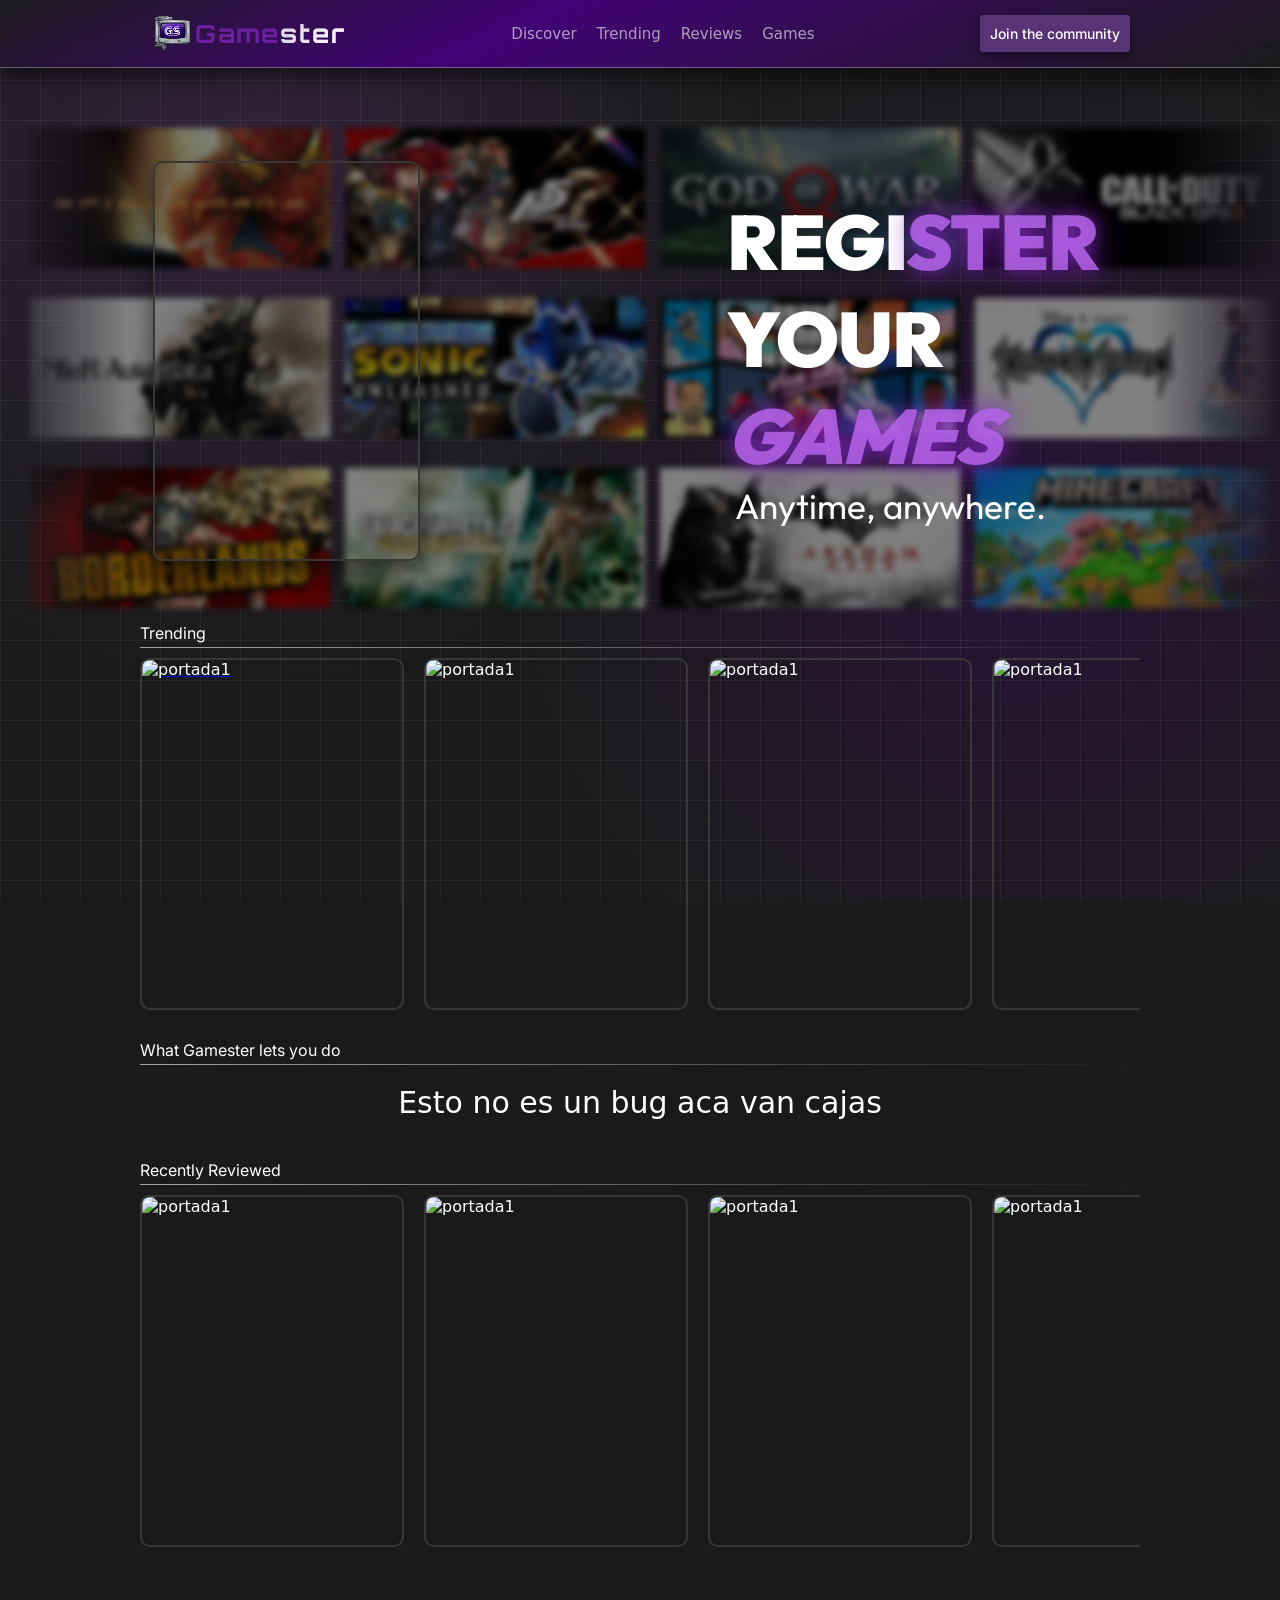
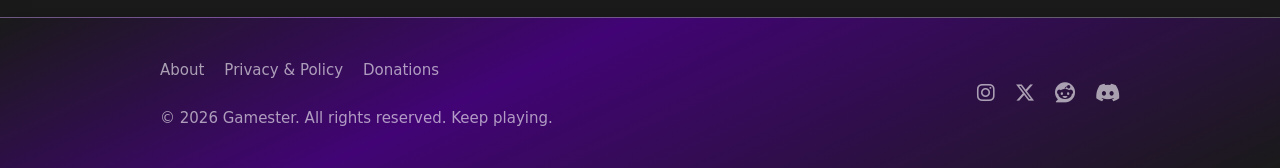
==== Landing/index.html @ 8781819a "Responsive hamburguer menu added" ====
<!DOCTYPE html>
<html lang="en">

<head>
    <meta charset="UTF-8">
    <meta name="viewport" content="width=device-width, initial-scale=1.0">
    <title>Demo</title>

    <link rel="stylesheet" href="./styles/base.css">
    <link rel="stylesheet" href="./styles/header.css">
    <link rel="stylesheet" href="./styles/home/home-banner.css">
    <link rel="stylesheet" href="./styles/games-grid.css">
    <link rel="stylesheet" href="./styles/footer.css">
    <link rel="stylesheet" href="./styles/misc.css">

    <link rel="stylesheet" href="https://cdnjs.cloudflare.com/ajax/libs/font-awesome/6.7.2/css/all.min.css">
</head>

<body>
    <!--------------------- HEADER ------------------------->

    <header class="header-container container-full">
        <div class="header container-xxl">
            <div class="logo">
                <a href="#" class="logo-img">
                    <img src="assets/logo.png" alt="Gamester" class="logo-img">
                </a>
                <h1 class="logo-text" data-text="Gamester">
                    <span>Game</span>ster
                </h1>
            </div>

            <nav class="nav">
                <ul class="nav-list">
                    <li>
                        <a class="nav-list-item" href="#">Discover</a>
                    </li>
                    <li>
                        <a class="nav-list-item" href="#">Trending</a>
                    </li>
                    <li>
                        <a class="nav-list-item" href="#">Reviews</a>
                    </li>
                    <li>
                        <a class="nav-list-item" href="#">Games</a>
                    </li>
                </ul>
            </nav>

            <button class="join-button">
                Join the community
            </button>

            <button class="menu-ham">
                <i class="fa-solid fa-bars"></i>
            </button>

            <section class="side-menu">
                <nav class="nav-side-bar">
                    <ul class="nav-list-side-bar">
                        <li>
                            <a class="nav-list-item item-side-bar" href="#">Discover</a>
                        </li>
                        <li>
                            <a class="nav-list-item item-side-bar" href="#">Trending</a>
                        </li>
                        <li>
                            <a class="nav-list-item item-side-bar" href="#">Reviews</a>
                        </li>
                        <li>
                            <a class="nav-list-item item-side-bar" href="#">Games</a>
                        </li>
                        <li class="last-li">
                            <a class="nav-list-item item-side-bar" href="#">Join the community</a>
                        </li>
                    </ul>
                </nav>
            </section>
        </div>
    </header>

    <!---------------------- MAIN -------------------------->

    <main class="main container-xxl fade-in-objects">
        <section class="banner">
            <div class="mini-banner movement-right">
                <img src="./assets/banner/up-row/minibanner1.webp" alt="Juego 1">
                <img src="./assets/banner/up-row/minibanner2.webp" alt="Juego 2">
                <img src="./assets/banner/up-row/minibanner3.webp" alt="Juego 3">
                <img src="./assets/banner/up-row/minibanner4.webp" alt="Juego 4">
                <img src="./assets/banner/up-row/minibanner5.webp" alt="Juego 5">
                <img src="./assets/banner/up-row/minibanner6.webp" alt="Juego 6">
                <img src="./assets/banner/up-row/minibanner7.webp" alt="Juego 7">
                <img src="./assets/banner/up-row/minibanner8.webp" alt="Juego 8">
                <img src="./assets/banner/up-row/minibanner9.webp" alt="Juego 9">
                <img src="./assets/banner/up-row/minibanner10.webp" alt="Juego 10">
            </div>
            <div class="mini-banner movement-left">
                <img src="./assets/banner/mid-row/minibanner1.webp" alt="Juego 1">
                <img src="./assets/banner/mid-row/minibanner2.webp" alt="Juego 2">
                <img src="./assets/banner/mid-row/minibanner3.webp" alt="Juego 3">
                <img src="./assets/banner/mid-row/minibanner4.webp" alt="Juego 4">
                <img src="./assets/banner/mid-row/minibanner5.webp" alt="Juego 5">
                <img src="./assets/banner/mid-row/minibanner6.webp" alt="Juego 6">
                <img src="./assets/banner/mid-row/minibanner7.webp" alt="Juego 7">
                <img src="./assets/banner/mid-row/minibanner8.webp" alt="Juego 8">
                <img src="./assets/banner/mid-row/minibanner9.webp" alt="Juego 9">
                <img src="./assets/banner/mid-row/minibanner10.webp" alt="Juego 10">
            </div>
            <div class="mini-banner movement-right">
                <img src="./assets/banner/low-row/minibanner1.webp" alt="Juego 1">
                <img src="./assets/banner/low-row/minibanner2.webp" alt="Juego 2">
                <img src="./assets/banner/low-row/minibanner3.webp" alt="Juego 3">
                <img src="./assets/banner/low-row/minibanner4.webp" alt="Juego 4">
                <img src="./assets/banner/low-row/minibanner5.webp" alt="Juego 5">
                <img src="./assets/banner/low-row/minibanner6.webp" alt="Juego 6">
                <img src="./assets/banner/low-row/minibanner7.webp" alt="Juego 7">
                <img src="./assets/banner/low-row/minibanner8.webp" alt="Juego 8">
                <img src="./assets/banner/low-row/minibanner9.webp" alt="Juego 9">
                <img src="./assets/banner/low-row/minibanner10.webp" alt="Juego 10">
            </div>

            <div class="banner-front">
                <div class="big-cover big-cover-appear">
                    <img src="./assets/banner/big-cover/cover1.webp" alt="Juego 1">
                    <img src="./assets/banner/big-cover/cover2.webp" alt="Juego 2">
                    <img src="./assets/banner/big-cover/cover3.webp" alt="Juego 3">
                    <img src="./assets/banner/big-cover/cover4.webp" alt="Juego 4">
                    <img src="./assets/banner/big-cover/cover5.webp" alt="Juego 5">
                    <img src="./assets/banner/big-cover/cover6.webp" alt="Juego 6">
                    <img src="./assets/banner/big-cover/cover7.webp" alt="Juego 7">
                    <img src="./assets/banner/big-cover/cover8.webp" alt="Juego 8">
                    <img src="./assets/banner/big-cover/cover9.webp" alt="Juego 9">
                    <img src="./assets/banner/big-cover/cover10.webp" alt="Juego 10">
                </div>
                <div class="slogan-text">
                    <div class="slogan-big">REGI<span class="main-color">STER</span></div>
                    <div class="slogan-big">YOUR</div>
                    <div class="slogan-big"><span class="main-color italic">GAMES</span></div>
                    <div><span class="slogan-mid">Anytime, anywhere.</span></div>
                </div>
            </div>

        </section>
        <div class="main-box-container">
            <div class="gradient-lined-text">
                <p>Trending</p>
            </div>
            <div class="box-container-games">
                <a href="./pages/game/index.html">
                    <div class="game-box">
                        <img width="262" height="349"
                            src="https://images.igdb.com/igdb/image/upload/t_cover_big/co7zzj.webp" alt="portada1">
                        <span class="hidden-name">
                            Hal Lai
                            <span class="hidden-year">(1998)</span>
                        </span>
                    </div>
                </a>
                <div class="game-box">
                    <img width="262" height="349"
                        src="https://images.igdb.com/igdb/image/upload/t_cover_big/cob5mk.webp" alt="portada1">
                    <span class="hidden-name">
                        Wolverine
                        <span class="hidden-year">(2026)</span>
                    </span>
                </div>
                <div class="game-box">
                    <img width="262" height="349"
                        src="https://images.igdb.com/igdb/image/upload/t_cover_big/coaaqu.webp" alt="portada1">
                    <span class="hidden-name">
                        PAYDAY 2
                        <span class="hidden-year">(2013)</span>
                    </span>
                </div>
                <div class="game-box">
                    <img width="262" height="349"
                        src="https://images.igdb.com/igdb/image/upload/t_cover_big/cobyue.webp" alt="portada1">
                    <span class="hidden-name">
                        Assassin's Creed Black Flag: Resynced
                        <span class="hidden-year">(2026)</span>
                    </span>
                </div>
                <div class="game-box">
                    <img width="262" height="349"
                        src="https://images.igdb.com/igdb/image/upload/t_cover_big/cocv1v.webp" alt="portada1">
                    <span class="hidden-name">
                        El GTA 6
                        <span class="hidden-year">(2026)</span>
                    </span>
                </div>
                <div class="game-box">
                    <img width="262" height="349"
                        src="https://images.igdb.com/igdb/image/upload/t_cover_big/cocv5r.webp" alt="portada1">
                    <span class="hidden-name">
                        The Legend of Zelda: Ocarina of Time
                        <span class="hidden-year">(2026)</span>
                    </span>
                </div>
            </div>
        </div>
        <div class="main-box-container">
            <div class="gradient-lined-text">
                <p>What Gamester lets you do</p>
            </div>
            <p class="dummy-text">Esto no es un bug aca van cajas</p>
        </div>
        </div>
        <div class="main-box-container">
            <div class="gradient-lined-text">
                <p>Recently Reviewed</p>
            </div>
            <div class="box-container-games">
                <div class="game-box">
                    <img width="262" height="349"
                        src="https://images.igdb.com/igdb/image/upload/t_cover_big/cocygu.webp" alt="portada1">
                    <span class="hidden-name">
                        Valheim
                        <span class="hidden-year">(2026)</span>
                    </span>
                </div>
                <div class="game-box">
                    <img width="262" height="349"
                        src="https://images.igdb.com/igdb/image/upload/t_cover_big/co2mli.webp" alt="portada1">
                    <span class="hidden-name">
                        BioShock
                        <span class="hidden-year">(2007)</span>
                    </span>
                </div>
                <div class="game-box">
                    <img width="262" height="349"
                        src="https://images.igdb.com/igdb/image/upload/t_cover_big/co7n02.webp" alt="portada1">
                    <span class="hidden-name">
                        Palworld
                        <span class="hidden-year">(2026)</span>
                    </span>
                </div>
                <div class="game-box">
                    <img width="262" height="349"
                        src="https://images.igdb.com/igdb/image/upload/t_cover_big/co670h.webp" alt="portada1">
                    <span class="hidden-name">
                        Baldur's Gate III
                        <span class="hidden-year">(2023)</span>
                    </span>
                </div>
                <div class="game-box">
                    <img width="262" height="349"
                        src="https://images.igdb.com/igdb/image/upload/t_cover_big/cobmj0.webp" alt="portada1">
                    <span class="hidden-name">
                        Resident Evil Requiem
                        <span class="hidden-year">(2026)</span>
                    </span>
                </div>
                <div class="game-box">
                    <img width="262" height="349"
                        src="https://images.igdb.com/igdb/image/upload/t_cover_big/co1rb4.webp" alt="portada1">
                    <span class="hidden-name">
                        Devil May Cry 5
                        <span class="hidden-year">(2019)</span>
                    </span>
                </div>
            </div>
        </div>
    </main>

    <!--------------------- FOOTER ------------------------->

    <footer class="footer-container container-full">
        <div class="footer container-xxl">
            <div class="left-side-footer">
                <nav class="footer-nav">
                    <ul class="footer-nav-list">
                        <li>
                        <a class="nav-list-item" href="#">About</a>
                    </li>
                    <li>
                        <a class="nav-list-item" href="#">Privacy & Policy</a>
                    </li>
                    <li>
                        <a class="nav-list-item" href="#">Donations</a>
                    </li>
                    </ul>
                </nav>
                <p class="rights">
                    © 2026 Gamester. All rights reserved. Keep playing.
                </p>
            </div>
            <div class="right-side-footer">
                <i class="social-i fa-brands fa-instagram"></i>
                <i class="social-i fa-brands fa-x-twitter"></i>
                <i class="social-i fa-brands fa-reddit"></i>
                <i class="social-i fa-brands fa-discord"></i>
            </div>
        </div>
    </footer>

    <!-- SCRIPTS -->
    <script src="scripts/side-menu.js"></script>

</body>

</html>
---- Landing/styles/base.css ----
/*******************************************************
********************* GOOGLE FONTS ***********************
*******************************************************/

@import url('https://fonts.googleapis.com/css2?family=Orbitron:wght@400;700;900&family=Poppins:wght@300;400;600&display=swap');
@import url('https://fonts.googleapis.com/css2?family=Inter:wght@400;700;900&display=swap');
@import url('https://fonts.googleapis.com/css2?family=Outfit:wght@100..900&display=swap');

/*******************************************************
********************* VARIABLES ***************************
*******************************************************/

:root {
    --font-heading: 'Orbitron', sans-serif;
    --font-body: 'Inter', system-ui, -apple-system, sans-serif;
    --font-banner: 'Outfit', sans-serif;

    --bg-base: #1A1A1A;
    --bg-surface: #424242;

    --brand-primary: #583375;
    --brand-hover: #43235a;

    --bg-dark: #150524;

    --shadow-sm: 0 2px 4px rgba(0, 0, 0, 0.3);
    --shadow-md: 0 4px 8px rgba(0, 0, 0, 0.4);
    --shadow-lg: 0 10px 20px rgba(0, 0, 0, 0.5);

    --shadow-hover-logo: 0 4px 8px #150524;
}

/*******************************************************
********************* RESET *******************************
*******************************************************/

*,
*::after,
*::before {
    margin: 0;
    padding: 0;
    box-sizing: border-box;
}

/*******************************************************
********************* CONTENEDORES (ANCHOS) ***************
*******************************************************/

.container-full {
    width: 100%;
}

.container-xxl {
    max-width: 1000px;
    width: 100%;
}

/*******************************************************
********************* HTML / BODY BASE *********************
*******************************************************/

html {
    font-family: system-ui, -apple-system, BlinkMacSystemFont, 'Segoe UI', Roboto, Oxygen, Ubuntu, Cantarell, 'Open Sans', 'Helvetica Neue', sans-serif;
}

body {
    background-color: var(--bg-base);
    background-image:
        linear-gradient(rgba(255, 255, 255, 0.06) 1px, transparent 1px),
        linear-gradient(90deg, rgba(255, 255, 255, 0.06) 1px, transparent 1px),
        radial-gradient(circle at 20% 20%, rgba(88, 51, 117, 0.35), transparent 40%),
        radial-gradient(circle at 80% 60%, rgba(66, 4, 117, 0.3), transparent 45%);
    background-size: 40px 40px, 40px 40px, 100% 100%, 100% 100%;
    background-attachment: fixed;
    display: flex;
    flex-direction: column;
    align-items: center;
    gap: 0;
}

/*******************************************************
********************* ANIMACIONES GENERALES ****************
*******************************************************/

.fade-in-objects {
    animation: fadeIn 1s ease-out forwards;
}

@keyframes fadeIn {
    from {
        opacity: 0;
        transform: translateY(40px);
    }

    to {
        opacity: 1;
        transform: translateY(0);
    }
}
---- Landing/styles/header.css ----
/*******************************************************
********************* HEADER (CONTENEDOR) **************
*******************************************************/

.header-container {
    display: flex;
    justify-content: center;
    border-bottom: 1px solid rgb(255, 255, 255, 0.3);
    background: #2B1240;
    background: linear-gradient(155deg, rgba(26, 26, 26, 0.9) 0%, rgb(66, 4, 117) 40%, rgba(26, 26, 26, 0.9) 100%);
    box-shadow: var(--shadow-lg);
}

.header {
    display: flex;
    justify-content: space-between;
    align-items: center;
    padding: 15px 10px;
    position: relative;

    @media (max-width: 800px) {
        padding: 15px 20px;
    }
}

/*******************************************************
********************* LOGO *****************************
*******************************************************/

.logo {
    display: flex;
    align-items: center;

    &:hover .logo-img {
        animation: bounce .5s ease-in-out;
    }
}

@keyframes bounce {
    0% {
        transform: rotate(0deg) scale(1);
    }

    50% {
        transform: rotate(-4deg) scale(0.95);
    }

    100% {
        transform: rotate(0deg) scale(1);
    }
}

.logo-img {
    width: 45px;
    height: 35px;
    transition: all .2s ease-in-out;
}

.logo-text {
    letter-spacing: 2px;
    font-size: 25px;
    font-family: var(--font-heading);
    cursor: pointer;
    color: rgba(255, 255, 255, 0.85);
    transition: all .1s ease-in-out;
    margin: 0 !important;
    position: relative;
    display: inline-block;

    span {
        color: rgb(109, 31, 161);
    }

    /* Brillo que cruza el texto del logo al hacer hover */
    &::before {
        content: attr(data-text);
        position: absolute;
        inset: 0;
        white-space: pre;
        color: transparent;
        background: linear-gradient(120deg, transparent 35%, rgba(255, 255, 255, .9) 50%, transparent 65%);
        background-size: 250% 100%;
        background-position: -150% 0;
        -webkit-background-clip: text;
        background-clip: text;
        transition: background-position .8s;
        pointer-events: none;
    }

    &:hover::before {
        background-position: 150% 0;
    }
}

/*******************************************************
********************* NAVEGACIÓN ***********************
*******************************************************/

.nav {
    @media (max-width: 800px) {
        display: none;
    }
}

.nav-list {
    display: flex;
    gap: 20px;
    list-style: none;
}

.nav-list-side-bar {
    display: flex;
    list-style: none;
    flex-direction: column;

    li {
        border-bottom: 1px solid;
        border-image: linear-gradient(to right, rgba(255, 255, 255, 0.6), transparent) 1;
        transition: all .2s ease-in-out;


        &:hover {
            background-color: var(--brand-hover);
        }
    }
}

.nav-list-item {
    width: 100%;
    height: 100%;
    color: rgb(255, 255, 255, 0.6);
    font-size: 15px;
    text-decoration: none;
    font-weight: 500;
    transition: all .1s ease-in-out;

    &:hover {
        color: #ffffff;
    }
}

.item-side-bar {
    display: block;
    padding: 10px 0px 10px 15px;
    width: 100%;
    height: 100%;
}

.last-li{
    border-bottom: none !important;
    border-radius: 0px 0px 0px 10px;

    a{
        text-wrap: nowrap;
    }
}

@keyframes item-spawn {
    0% {
        width: 0px;
    }

    100% {
        width: 350px;
    }
}

/*******************************************************
********************* BOTÓN "JOIN" *********************
*******************************************************/

.join-button {
    color: #ffffff;
    background-color: var(--brand-primary);
    font-family: var(--font-body);
    border: none;
    font-size: 14px;
    padding: 10px;
    border-radius: 3px;
    cursor: pointer;
    transition: all .1s ease-in-out;
    font-weight: 500;
    box-shadow: var(--shadow-md);

    &:hover {
        background-color: var(--brand-hover);
        transform: scale(0.99);
    }

    &:active {
        transform: scale(0.95);
    }

    @media (max-width: 800px) {
        display: none;
    }
}

.join-button-sidebar {
    color: #ffffff;
    background-color: var(--brand-primary);
    font-family: var(--font-body);
    border: none;
    font-size: 14px;
    padding: 10px;
    border-radius: 3px;
    cursor: pointer;
    transition: all .1s ease-in-out;
    font-weight: 500;
    box-shadow: var(--shadow-md);
    white-space: nowrap;

    &:hover {
        background-color: var(--brand-hover);
        transform: scale(0.99);
    }

    &:active {
        transform: scale(0.95);
    }
}


/*******************************************************
********************* MENÚ HAM *************************
*******************************************************/

.menu-ham {
    display: none;
    color: #ffffff;
    background-color: var(--brand-primary);
    font-family: var(--font-body);
    border: none;
    font-size: 20px;
    padding: 10px 15px;
    border-radius: 3px;
    cursor: pointer;
    transition: all .1s ease-in-out;
    box-shadow: var(--shadow-md);

    &:hover {
        background-color: var(--brand-hover);
    }

    &:active {
        transform: scale(0.95);
    }

    @media (max-width: 800px) {
        display: block;
    }
}

.side-menu {
    display: none;
    position: absolute;
    width: 350px;
    height: auto;

    background: linear-gradient(
        338deg,
        rgba(43, 18, 64, 1) 45%,
        rgba(88, 51, 117, 1) 100%
    );

    border-left: 1px solid rgb(255, 255, 255, 0.3);
    border-bottom: 1px solid rgb(255, 255, 255, 0.3);
    border-radius: 0 0 0 10px;

    top: calc(100% + 1px);
    right: 0;
    z-index: 3;

    overflow: hidden;

    @media (min-width: 800px) {
        opacity: 0;
    }
}

.side-menu-spawn {
    display: block;
    animation: side-spawn 0.6s ease-in-out forwards;
}

.side-menu-despawn {
    display: block;
    animation: side-despawn 0.6s ease-in-out forwards;
    border-left: none;
}

@keyframes side-spawn {
    from {
        width: 0;
    }

    to {
        width: 350px;
    }
}

@keyframes side-despawn {
    from {
        width: 350px;
    }

    to {
        width: 0;
    }
}
---- Landing/styles/home/home-banner.css ----
/*******************************************************
********************* BANNER (CONTENEDOR) *******************
*******************************************************/

.banner {
    margin-top: 30px;
    width: 100vw;
    max-width: 1500px;
    position: relative;
    left: 50%;
    transform: translateX(-50%);
    height: 525px;
    flex-direction: column;
    justify-content: space-between;
    overflow: hidden;
    -webkit-mask-image: linear-gradient(to right, transparent, black 10%, black 90%, transparent);
    mask-image: linear-gradient(to right, transparent, black 10%, black 90%, transparent);
}

.banner-front {
    position: absolute;
    top: 0;
    left: 0;
    width: 100%;
    height: 100%;
    display: flex;
    justify-content: space-around;
    align-items: center;
}

/*******************************************************
********************* FILAS DE MINI-BANNERS *******************
*******************************************************/

.mini-banner {
    display: flex;
    width: max-content;
    gap: 15px;
    margin: 30px;
    z-index: 1;
    filter: brightness(.5);
}

.mini-banner img {
    width: 300px;
    height: 140px;
    object-fit: cover;
    filter: blur(3px);
}

.movement-right {
    animation: scrollRight 40s linear infinite;
}

.movement-left {
    animation: scrollLeft 40s linear infinite;
}

/* Animaciones de scroll horizontal de las filas */
@keyframes scrollRight {
    from {
        transform: translateX(-50%);
    }

    to {
        transform: translateX(0);
    }
}

@keyframes scrollLeft {
    from {
        transform: translateX(0);
    }

    to {
        transform: translateX(-50%);
    }
}

/*******************************************************
********************* COVER DESTACADO (SLIDESHOW) **************
*******************************************************/

.big-cover {
    position: relative;
    color: white;
    border: 2px solid rgb(56, 55, 55);
    overflow: hidden;
    border-radius: 10px;
    height: 400px;
    width: 267px;
    z-index: 2;
    box-shadow: var(--shadow-lg);
}

.big-cover img {
    position: absolute;
    top: 0;
    left: 0;
    height: 399px;
    width: 266px;
    opacity: 0;
    animation: slideshow 40s infinite;
}

/* Delay incremental de 4s por imagen para el efecto de carrusel */
.big-cover img:nth-child(1) {
    animation-delay: 0s;
}

.big-cover img:nth-child(2) {
    animation-delay: 4s;
}

.big-cover img:nth-child(3) {
    animation-delay: 8s;
}

.big-cover img:nth-child(4) {
    animation-delay: 12s;
}

.big-cover img:nth-child(5) {
    animation-delay: 16s;
}

.big-cover img:nth-child(6) {
    animation-delay: 20s;
}

.big-cover img:nth-child(7) {
    animation-delay: 24s;
}

.big-cover img:nth-child(8) {
    animation-delay: 28s;
}

.big-cover img:nth-child(9) {
    animation-delay: 32s;
}

.big-cover img:nth-child(10) {
    animation-delay: 36s;
}

@keyframes slideshow {
    0% {
        opacity: 0;
    }

    2.5% {
        opacity: 1;
    }

    10% {
        opacity: 1;
    }

    12.5% {
        opacity: 0;
    }

    100% {
        opacity: 0;
    }
}

/*******************************************************
********************* SLOGAN *********************************
*******************************************************/

.slogan-text {
    color: white;
    overflow: visible;
    height: 450px;
    width: 400px;
    display: flex;
    justify-content: center;
    align-items: start;
    flex-direction: column;
    z-index: 2;
}

.slogan-big {
    font-family: var(--font-banner);
    font-size: clamp(2.5rem, 6vw, 6rem);
    font-weight: 900;
    letter-spacing: -1px;
}

.main-color {
    color: rgba(180, 101, 233, 0.856);
    text-shadow:
        0 0 20px rgba(138, 41, 204, 0.8),
        0 0 45px rgba(138, 41, 204, 0.4);
}

.italic {
    font-style: italic;
}

.slogan-mid {
    font-family: var(--font-banner);
    font-size: 35px;
    padding: 8px;
}

.slogan-small {
    font-family: 'Inter', sans-serif;
    opacity: 0.7;
    font-size: 25px;
    margin: 20px;
    padding: 8px;
    text-align: center;
}


/*******************************************************
********************* BANNER RESPONSIVE <= 900px **************
*******************************************************/

@media (max-width: 900px) {
    .banner {
        height: 620px;
        margin-top: 20px;
    }

    .banner-front {
        flex-direction: column;
        justify-content: center;
        gap: 24px;
        padding: 20px;
    }

    .big-cover {
        width: 200px;
        height: 300px;
    }

    .big-cover img {
        width: 198px;
        height: 299px;
    }

    .slogan-text {
        width: 100%;
        height: auto;
        align-items: center;
        text-align: center;
    }

    .slogan-mid {
        font-size: 22px;
    }
}

/*******************************************************
********************* BANNER RESPONSIVE <= 600px **************
*******************************************************/

@media (max-width: 600px) {
    .banner {
        height: 540px;
    }

    .mini-banner:nth-of-type(3) {
        filter: brightness(0.3);
    }

    .mini-banner img {
        width: 180px;
        height: 90px;
    }

    .mini-banner {
        filter: brightness(0.4);
    }

    .slogan-big {
        font-size: clamp(1.75rem, 9vw, 2.75rem);
        letter-spacing: -0.5px;
    }

    .big-cover {
        width: 160px;
        height: 240px;
    }

    .big-cover img {
        width: 158px;
        height: 239px;
    }
}

/*******************************************************
********************* BANNER RESPONSIVE <= 400px **************
*******************************************************/

@media (max-width: 400px) {
    .banner {
        height: 480px;
    }

    .mini-banner:nth-of-type(2) {
        display: none;
    }

    .slogan-mid {
        font-size: 18px;
        padding: 6px;
    }

    .big-cover {
        width: 140px;
        height: 210px;
    }

    .big-cover img {
        width: 138px;
        height: 209px;
    }
}
---- Landing/styles/games-grid.css ----
/*******************************************************
********************* TARJETA DE JUEGO ************************
*******************************************************/

.game-box {
    color: white;
    border: 2px solid rgb(56, 55, 55);
    position: relative;
    overflow: hidden;
    border-radius: 10px;
    height: 352px;
    width: 264px;
}

.game-box img {
    width: 262px;
    height: 349px;
    object-fit: cover;
    display: block;
    z-index: 1;
    position: relative;
    transition: all 0.2s ease-in-out;
}

.game-box:hover img {
    filter: blur(4px);
}

.hidden-name {
    color: white;
    display: none;
    position: absolute;
    top: 50%;
    left: 50%;
    transform: translate(-50%, -50%);
    z-index: 2;
    text-shadow: 2px 2px 5px rgba(0, 0, 0, 0.9);
    font-size: 1.5rem;
    font-weight: bold;
    text-align: center;
    width: 100%;
}

.hidden-year {
    color: white;
    position: relative;
    opacity: 0.8;
    font-size: 15px;
}

.game-box:hover .hidden-name {
    display: block;
}

/*******************************************************
********************* CARRUSEL/GRILLA DE TARJETAS **************
*******************************************************/

.main-box-container {
    width: 100%;
    margin-bottom: 20px;
    overflow: hidden;
}

.box-container-games {
    display: grid;
    grid-template-columns: repeat(6, 264px);
    gap: 20px;
    padding: 10px 0px;
    overflow-x: scroll;
    scrollbar-width: thin;
    scrollbar-color: #444 #1a1a1a;
}

.box-container-games::-webkit-scrollbar {
    height: 10px;
}

.box-container-games::-webkit-scrollbar-track {
    background: #1a1a1a;
    border-radius: 8px;
}

.box-container-games::-webkit-scrollbar-thumb {
    background: #444;
    border-radius: 8px;
    border: 2px solid #1a1a1a;
}

/*******************************************************
********************* GRILLA DE CAPTURAS ***********************
*******************************************************/

.pictures-box {
    color: rgb(88, 88, 88);
    border: 2px solid rgb(88, 88, 88);
    border-radius: 10px;
    height: 240px;
    width: 426px;
    overflow: hidden;
}

.pictures-box img {
    width: 100%;
    height: 100%;
    object-fit: cover;
}

.box-container-pictures {
    display: grid;
    grid-template-columns: repeat(2, 426px);
    grid-template-rows: repeat(3, 240px);
    gap: 20px;
    padding: 10px 0px;
    justify-content: center;
}
---- Landing/styles/footer.css ----
/*******************************************************
********************* FOOTER (CONTENEDOR) *******************
*******************************************************/

.footer-container {
    display: flex;
    justify-content: center;
    border-bottom: none !important;
    border-top: 1px solid rgb(255, 255, 255, 0.3);
    background: linear-gradient(155deg, rgba(26, 26, 26, 0.9) 0%, rgb(66, 4, 117) 40%, rgba(26, 26, 26, 0.9) 100%) !important;
    box-shadow: var(--shadow-lg);
    margin-top: 40px;
}

.footer {
    display: flex;
    justify-content: space-between;
    align-items: center;
    height: 150px;
    padding: 0px 20px;
    flex-wrap: wrap;
}

.footer-nav-list {
    display: flex;
    gap: 20px;
    list-style: none;
}

.footer-nav-list-item {
    width: 100%;
    height: 100%;
    color: rgb(255, 255, 255, 0.6);
    font-size: 15px;
    text-decoration: none;
    font-weight: 500;
    transition: all .1s ease-in-out;

    &:hover {
        color: #ffffff;
    }
}

/*******************************************************
********************* COLUMNAS DEL FOOTER *********************
*******************************************************/

.left-side-footer {
    display: flex;
    flex-direction: column;
    gap: 30px;
}

.right-side-footer {
    display: flex;
    align-items: center;
    justify-content: space-between;
    gap: 20px;
}

/*******************************************************
********************* ICONOS SOCIALES Y COPY ******************
*******************************************************/

.social-i {
    color: rgb(255, 255, 255, 0.6);
    font-size: 20px;
    cursor: pointer;
    transition: all .1s ease-in-out;

    &:hover {
        color: #ffffff;
        transform: scale(1.04);
    }
}

.rights {
    color: rgb(255, 255, 255, 0.6);
    font-size: 15px;
    cursor: default;

    &:hover {
        text-decoration: underline;
    }
}
---- Landing/styles/misc.css ----
/*******************************************************
********************* DUMMY TEXT ***********************
*******************************************************/

.dummy-text{
    display: block;
    margin: 20px;
    color: white;
    text-align: center;
    font-size: 30px;
}

/*******************************************************
********************* MENSAJE DE BIENVENIDA ********************
*******************************************************/

.welcome-box {
    color: white;
    opacity: 0.85;
    font-family: Arial, Helvetica, sans-serif;
    font-size: large;
    display: flex;
    justify-content: center;
    align-items: center;
    margin-top: 50px;
    margin-bottom: 20px;
}

/*******************************************************
***************** TEXTO CON LINEA ABAJO ****************
*******************************************************/

.lined-text{
    color: white;
    font-family: var(--font-body);
    border-bottom: 1px solid;
    padding-bottom: 4px;
}

.gradient-lined-text {
    color: white;
    font-family: var(--font-body);
    border-bottom: 1px solid;
    border-image: linear-gradient(to right, rgba(255, 255, 255, 0.6), transparent) 1;
    padding-bottom: 4px;
}

/*******************************************************
***************** FOTOS DE PERFIL **********************
*******************************************************/

.mini-pfp{
    height: 40px;
    width: 40px;
    margin-right: 18px;
}

/*******************************************************
*************** IMAGEN CON TEXTO AL LADO ***************
*******************************************************/

.image-with-text{
    display: flex;
    flex-wrap: wrap;
    height: fit-content;
    align-items: center;
}

/*******************************************************
******************* TEXTO CARGAR MÁS *******************
*******************************************************/

.load-more-text{
    color: rgb(193, 193, 193);
    font-size: 20px;
    filter: brightness(0.6); 
    transition: filter 0.3s ease;
}

.load-more-text:hover{
    filter: brightness(3.2); 
    cursor: pointer;
}

/*******************************************************
******************* TEXTO DE SECCION *******************
*******************************************************/

.section-text{
    filter: brightness(0.8); 
    transition: filter 0.3s ease;
}

.section-text:hover{
    filter: brightness(3.2); 
    cursor: pointer;
}

.selected-text{
    padding: 10px;
    border-radius: 8px;
    border: 1px solid #616161;
}
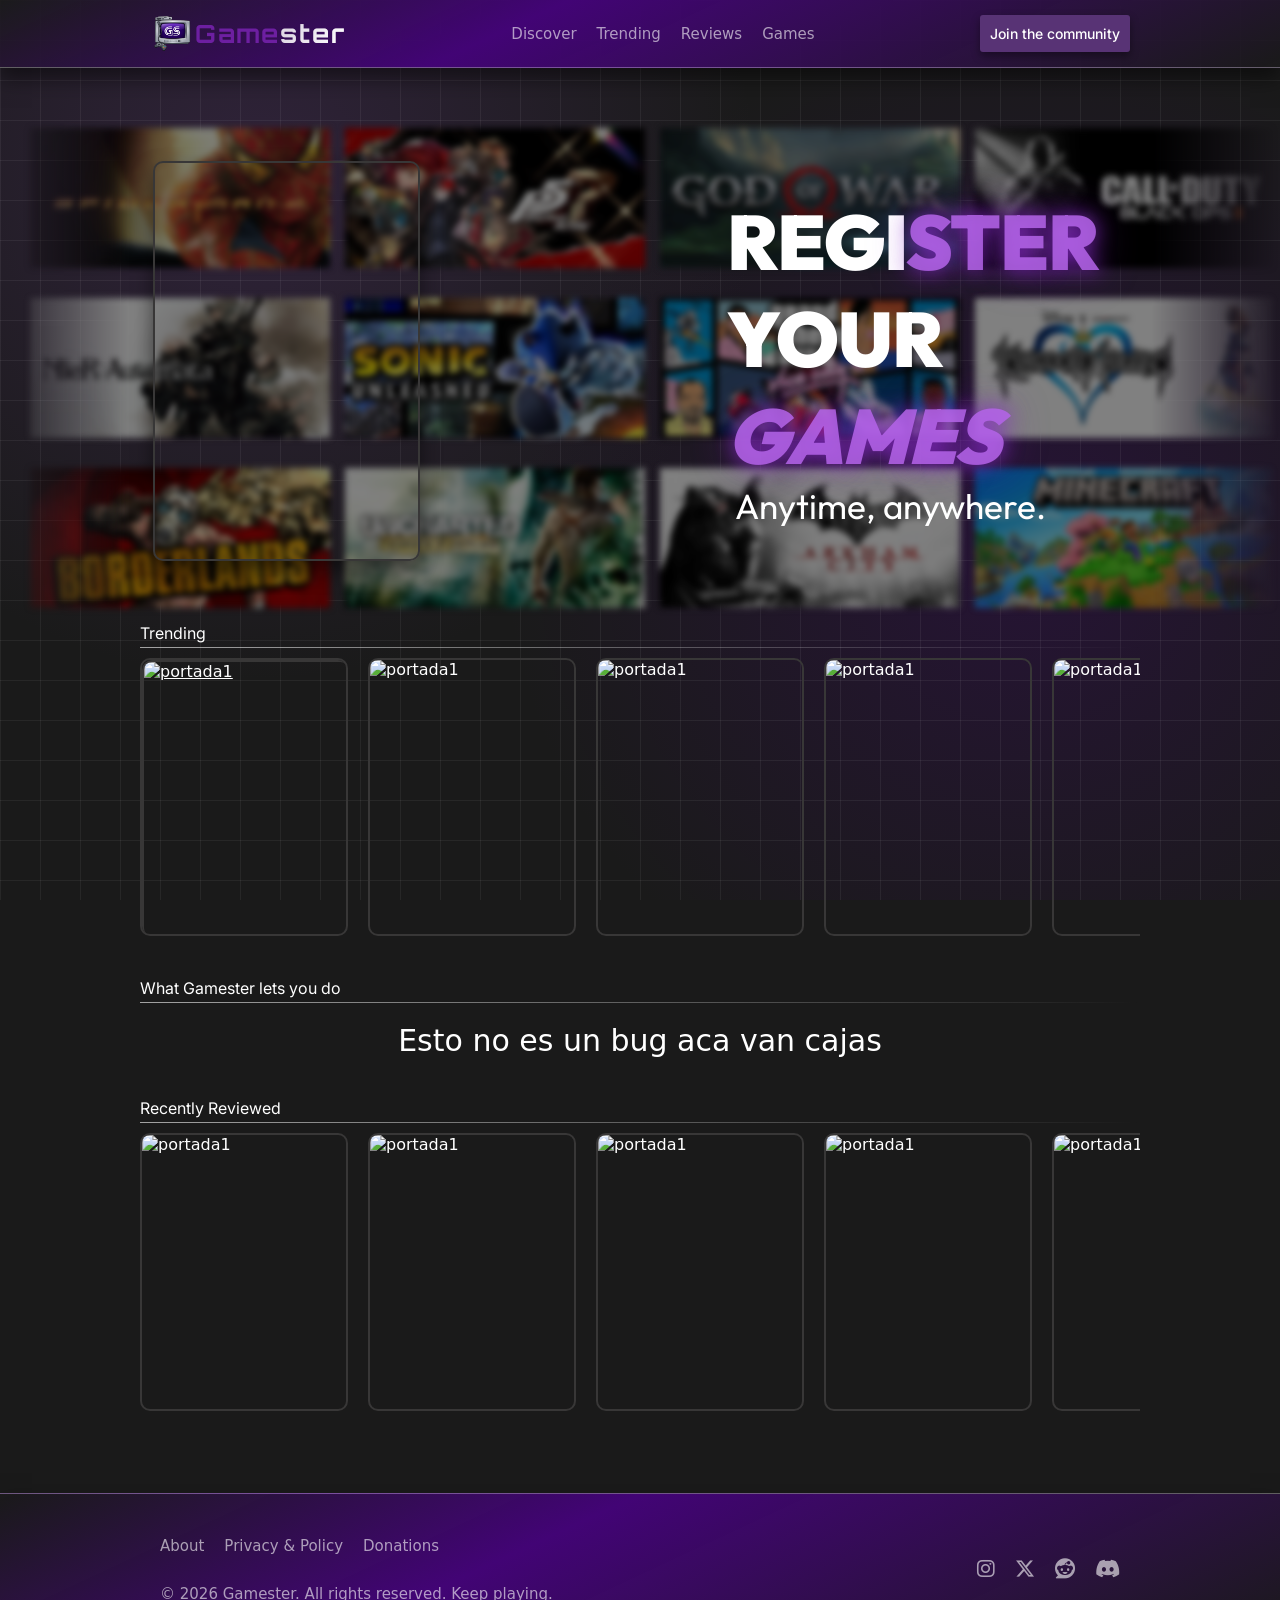
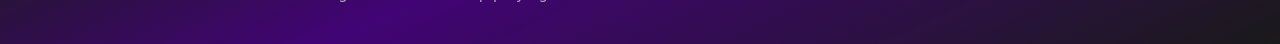
==== commit 96850163: "Minor changes" ====
--- a/Landing/index.html
+++ b/Landing/index.html
@@ -21,14 +21,16 @@
 
     <header class="header-container container-full">
         <div class="header container-xxl">
-            <div class="logo">
-                <a href="#" class="logo-img">
-                    <img src="assets/logo.png" alt="Gamester" class="logo-img">
-                </a>
-                <h1 class="logo-text" data-text="Gamester">
-                    <span>Game</span>ster
-                </h1>
-            </div>
+            <a href="index.html" class="no-lined-text">
+                <div class="logo">
+                    <div class="logo-img">
+                        <img src="assets/logo.png" alt="Gamester" class="logo-img">
+                    </div>
+                    <h1 class="logo-text" data-text="Gamester">
+                        <span>Game</span>ster
+                    </h1>
+                </div>
+            </a>
 
             <nav class="nav">
                 <ul class="nav-list">
@@ -147,9 +149,9 @@
                 <p>Trending</p>
             </div>
             <div class="box-container-games">
-                <a href="./pages/game/index.html">
+                <a class = "game-box" href="./pages/game/index.html">
                     <div class="game-box">
-                        <img width="262" height="349"
+                        <img 
                             src="https://images.igdb.com/igdb/image/upload/t_cover_big/co7zzj.webp" alt="portada1">
                         <span class="hidden-name">
                             Hal Lai
@@ -158,7 +160,7 @@
                     </div>
                 </a>
                 <div class="game-box">
-                    <img width="262" height="349"
+                    <img 
                         src="https://images.igdb.com/igdb/image/upload/t_cover_big/cob5mk.webp" alt="portada1">
                     <span class="hidden-name">
                         Wolverine
@@ -166,7 +168,7 @@
                     </span>
                 </div>
                 <div class="game-box">
-                    <img width="262" height="349"
+                    <img 
                         src="https://images.igdb.com/igdb/image/upload/t_cover_big/coaaqu.webp" alt="portada1">
                     <span class="hidden-name">
                         PAYDAY 2
@@ -174,7 +176,7 @@
                     </span>
                 </div>
                 <div class="game-box">
-                    <img width="262" height="349"
+                    <img 
                         src="https://images.igdb.com/igdb/image/upload/t_cover_big/cobyue.webp" alt="portada1">
                     <span class="hidden-name">
                         Assassin's Creed Black Flag: Resynced
@@ -182,7 +184,7 @@
                     </span>
                 </div>
                 <div class="game-box">
-                    <img width="262" height="349"
+                    <img 
                         src="https://images.igdb.com/igdb/image/upload/t_cover_big/cocv1v.webp" alt="portada1">
                     <span class="hidden-name">
                         El GTA 6
@@ -190,7 +192,7 @@
                     </span>
                 </div>
                 <div class="game-box">
-                    <img width="262" height="349"
+                    <img 
                         src="https://images.igdb.com/igdb/image/upload/t_cover_big/cocv5r.webp" alt="portada1">
                     <span class="hidden-name">
                         The Legend of Zelda: Ocarina of Time
@@ -212,7 +214,7 @@
             </div>
             <div class="box-container-games">
                 <div class="game-box">
-                    <img width="262" height="349"
+                    <img 
                         src="https://images.igdb.com/igdb/image/upload/t_cover_big/cocygu.webp" alt="portada1">
                     <span class="hidden-name">
                         Valheim
@@ -220,7 +222,7 @@
                     </span>
                 </div>
                 <div class="game-box">
-                    <img width="262" height="349"
+                    <img 
                         src="https://images.igdb.com/igdb/image/upload/t_cover_big/co2mli.webp" alt="portada1">
                     <span class="hidden-name">
                         BioShock
@@ -228,7 +230,7 @@
                     </span>
                 </div>
                 <div class="game-box">
-                    <img width="262" height="349"
+                    <img 
                         src="https://images.igdb.com/igdb/image/upload/t_cover_big/co7n02.webp" alt="portada1">
                     <span class="hidden-name">
                         Palworld
@@ -236,7 +238,7 @@
                     </span>
                 </div>
                 <div class="game-box">
-                    <img width="262" height="349"
+                    <img 
                         src="https://images.igdb.com/igdb/image/upload/t_cover_big/co670h.webp" alt="portada1">
                     <span class="hidden-name">
                         Baldur's Gate III
@@ -244,7 +246,7 @@
                     </span>
                 </div>
                 <div class="game-box">
-                    <img width="262" height="349"
+                    <img 
                         src="https://images.igdb.com/igdb/image/upload/t_cover_big/cobmj0.webp" alt="portada1">
                     <span class="hidden-name">
                         Resident Evil Requiem
@@ -252,7 +254,7 @@
                     </span>
                 </div>
                 <div class="game-box">
-                    <img width="262" height="349"
+                    <img 
                         src="https://images.igdb.com/igdb/image/upload/t_cover_big/co1rb4.webp" alt="portada1">
                     <span class="hidden-name">
                         Devil May Cry 5
--- a/Landing/styles/base.css
+++ b/Landing/styles/base.css
@@ -75,6 +75,7 @@
     display: flex;
     flex-direction: column;
     align-items: center;
+    overflow-x: hidden;
     gap: 0;
 }
 
--- a/Landing/styles/games-grid.css
+++ b/Landing/styles/games-grid.css
@@ -8,13 +8,13 @@
     position: relative;
     overflow: hidden;
     border-radius: 10px;
-    height: 352px;
-    width: 264px;
+    height: 278px;
+    width: 208px;
 }
 
 .game-box img {
-    width: 262px;
-    height: 349px;
+    width: 100%;
+    height: 100%;
     object-fit: cover;
     display: block;
     z-index: 1;
@@ -64,8 +64,9 @@
 
 .box-container-games {
     display: grid;
-    grid-template-columns: repeat(6, 264px);
+    grid-template-columns: repeat(6, 208px);
     gap: 20px;
+    height: 310px;
     padding: 10px 0px;
     overflow-x: scroll;
     scrollbar-width: thin;
--- a/Landing/styles/misc.css
+++ b/Landing/styles/misc.css
@@ -100,4 +100,12 @@
     padding: 10px;
     border-radius: 8px;
     border: 1px solid #616161;
-}+}
+
+/*******************************************************
+********************* NO SUBRAYADO *********************
+*******************************************************/
+
+.no-lined-text{
+    text-decoration: none;
+}
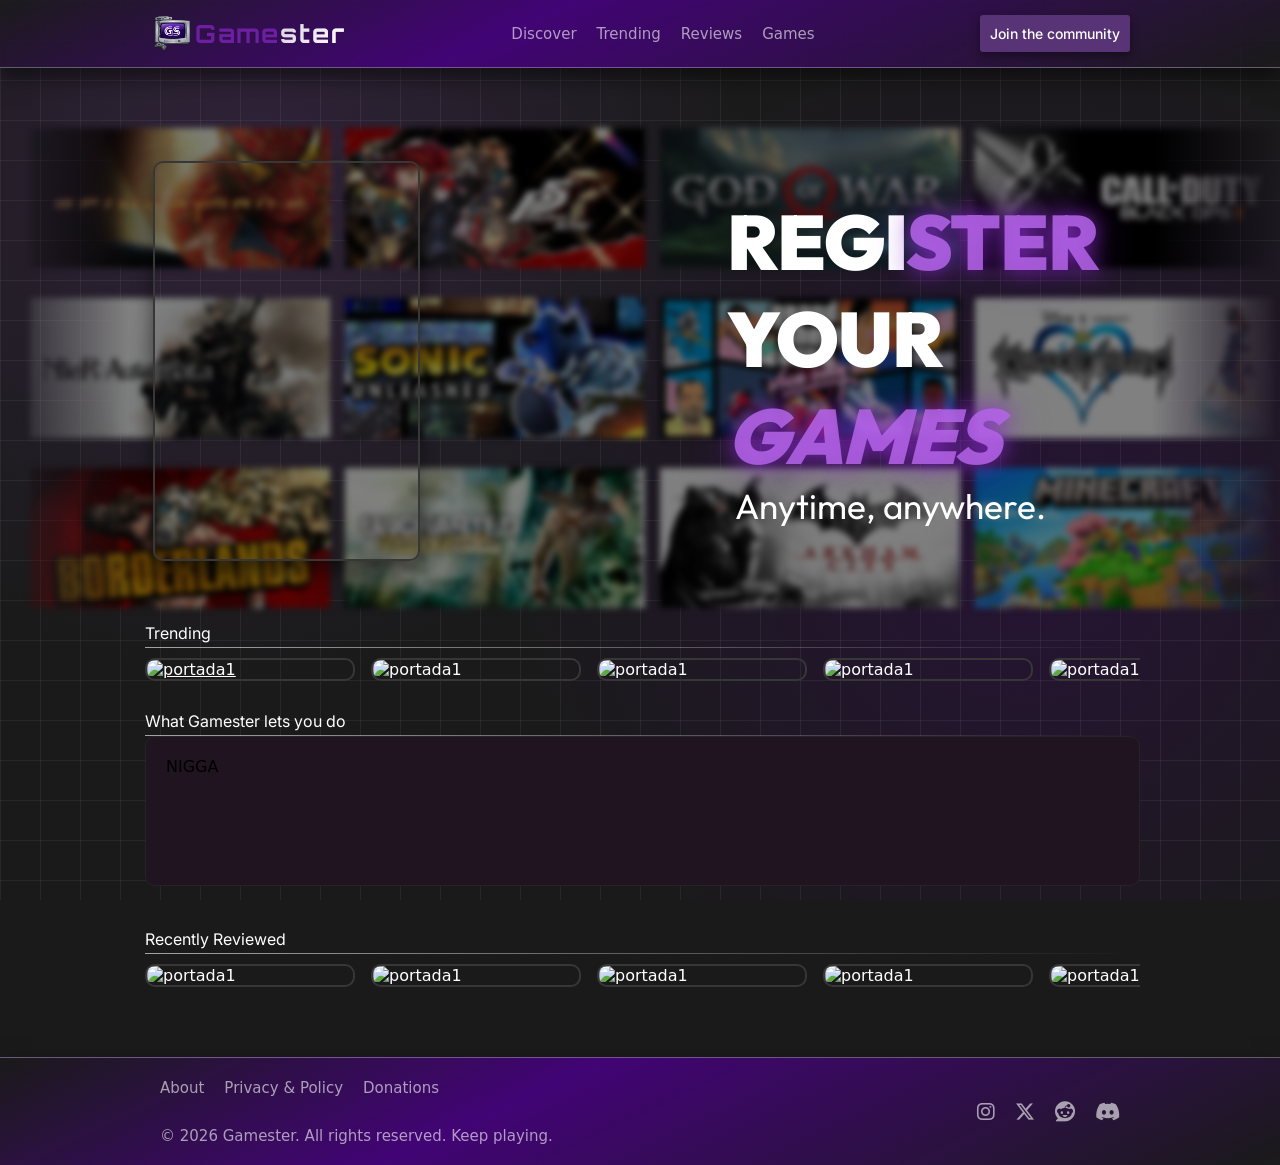
==== commit 43a84c81: "Game details page responsive improvement" ====
--- a/Landing/index.html
+++ b/Landing/index.html
@@ -9,6 +9,7 @@
     <link rel="stylesheet" href="./styles/base.css">
     <link rel="stylesheet" href="./styles/header.css">
     <link rel="stylesheet" href="./styles/home/home-banner.css">
+    <link rel="stylesheet" href="./styles/home/home-boxes.css">
     <link rel="stylesheet" href="./styles/games-grid.css">
     <link rel="stylesheet" href="./styles/footer.css">
     <link rel="stylesheet" href="./styles/misc.css">
@@ -150,14 +151,12 @@
             </div>
             <div class="box-container-games">
                 <a class = "game-box" href="./pages/game/index.html">
-                    <div class="game-box">
-                        <img 
-                            src="https://images.igdb.com/igdb/image/upload/t_cover_big/co7zzj.webp" alt="portada1">
-                        <span class="hidden-name">
-                            Hal Lai
-                            <span class="hidden-year">(1998)</span>
-                        </span>
-                    </div>
+                    <img 
+                        src="https://images.igdb.com/igdb/image/upload/t_cover_big/co7zzj.webp" alt="portada1">
+                    <span class="hidden-name">
+                        Hal Lai
+                        <span class="hidden-year">(1998)</span>
+                    </span>
                 </a>
                 <div class="game-box">
                     <img 
@@ -205,7 +204,11 @@
             <div class="gradient-lined-text">
                 <p>What Gamester lets you do</p>
             </div>
-            <p class="dummy-text">Esto no es un bug aca van cajas</p>
+            <div class="details-container">
+                <div class="details-box">
+                    <p class = "state-text">NIGGA</p>
+                </div>
+            </div>
         </div>
         </div>
         <div class="main-box-container">
--- a/Landing/styles/header.css
+++ b/Landing/styles/header.css
@@ -254,7 +254,7 @@
 .side-menu {
     display: none;
     position: absolute;
-    width: 350px;
+    width: 320px;
     height: auto;
 
     background: linear-gradient(
@@ -263,7 +263,6 @@
         rgba(88, 51, 117, 1) 100%
     );
 
-    border-left: 1px solid rgb(255, 255, 255, 0.3);
     border-bottom: 1px solid rgb(255, 255, 255, 0.3);
     border-radius: 0 0 0 10px;
 
@@ -286,25 +285,28 @@
 .side-menu-despawn {
     display: block;
     animation: side-despawn 0.6s ease-in-out forwards;
-    border-left: none;
 }
 
 @keyframes side-spawn {
     from {
         width: 0;
+        border-left: none;
     }
 
     to {
-        width: 350px;
+        width: 320px;
+        border-left: 1px solid rgb(255, 255, 255, 0.3);
     }
 }
 
 @keyframes side-despawn {
     from {
-        width: 350px;
+        width: 320px;
+        border-left: 1px solid rgb(255, 255, 255, 0.3);
     }
 
     to {
         width: 0;
+        border-left: none;
     }
 }
--- a/Landing/styles/home/home-boxes.css
+++ b/Landing/styles/home/home-boxes.css
@@ -0,0 +1,29 @@
+/*******************************************************
+**************** CAJAS VISUALES (CONTENEDOR) ************
+*******************************************************/
+
+.details-container{
+    display: flex;
+    flex-wrap: wrap;
+    justify-content: space-around; 
+    width: 100%;
+    row-gap: 5px;
+    margin-bottom: 15px;
+}
+
+/*******************************************************
+******************** CAJAS VISUALES ********************
+*******************************************************/
+
+.details-box{
+    display: grid;
+    grid-template-columns: max-content 1fr; 
+    border: 1px solid #262327; 
+    border-radius: 10px;
+    background-color: rgb(31, 20, 31);  
+    padding: 20px;    
+    margin-bottom: 8px; 
+    box-sizing: border-box; 
+    width: 100%; 
+    min-height: 150px;
+}
--- a/Landing/styles/games-grid.css
+++ b/Landing/styles/games-grid.css
@@ -8,8 +8,8 @@
     position: relative;
     overflow: hidden;
     border-radius: 10px;
-    height: 278px;
-    width: 208px;
+    height: 100%;
+    width: 100%;
 }
 
 .game-box img {
@@ -60,13 +60,14 @@
     width: 100%;
     margin-bottom: 20px;
     overflow: hidden;
+    padding-left: 5px;
 }
 
 .box-container-games {
     display: grid;
-    grid-template-columns: repeat(6, 208px);
-    gap: 20px;
-    height: 310px;
+    grid-template-columns: repeat(6, 210px);
+    gap: 16px;
+    height: 100%;
     padding: 10px 0px;
     overflow-x: scroll;
     scrollbar-width: thin;
@@ -88,9 +89,9 @@
     border: 2px solid #1a1a1a;
 }
 
-/*******************************************************
+/***************************************************************
 ********************* GRILLA DE CAPTURAS ***********************
-*******************************************************/
+****************************************************************/
 
 .pictures-box {
     color: rgb(88, 88, 88);
--- a/Landing/styles/footer.css
+++ b/Landing/styles/footer.css
@@ -16,9 +16,9 @@
     display: flex;
     justify-content: space-between;
     align-items: center;
-    height: 150px;
-    padding: 0px 20px;
+    padding: 20px;
     flex-wrap: wrap;
+    gap: 30px;
 }
 
 .footer-nav-list {
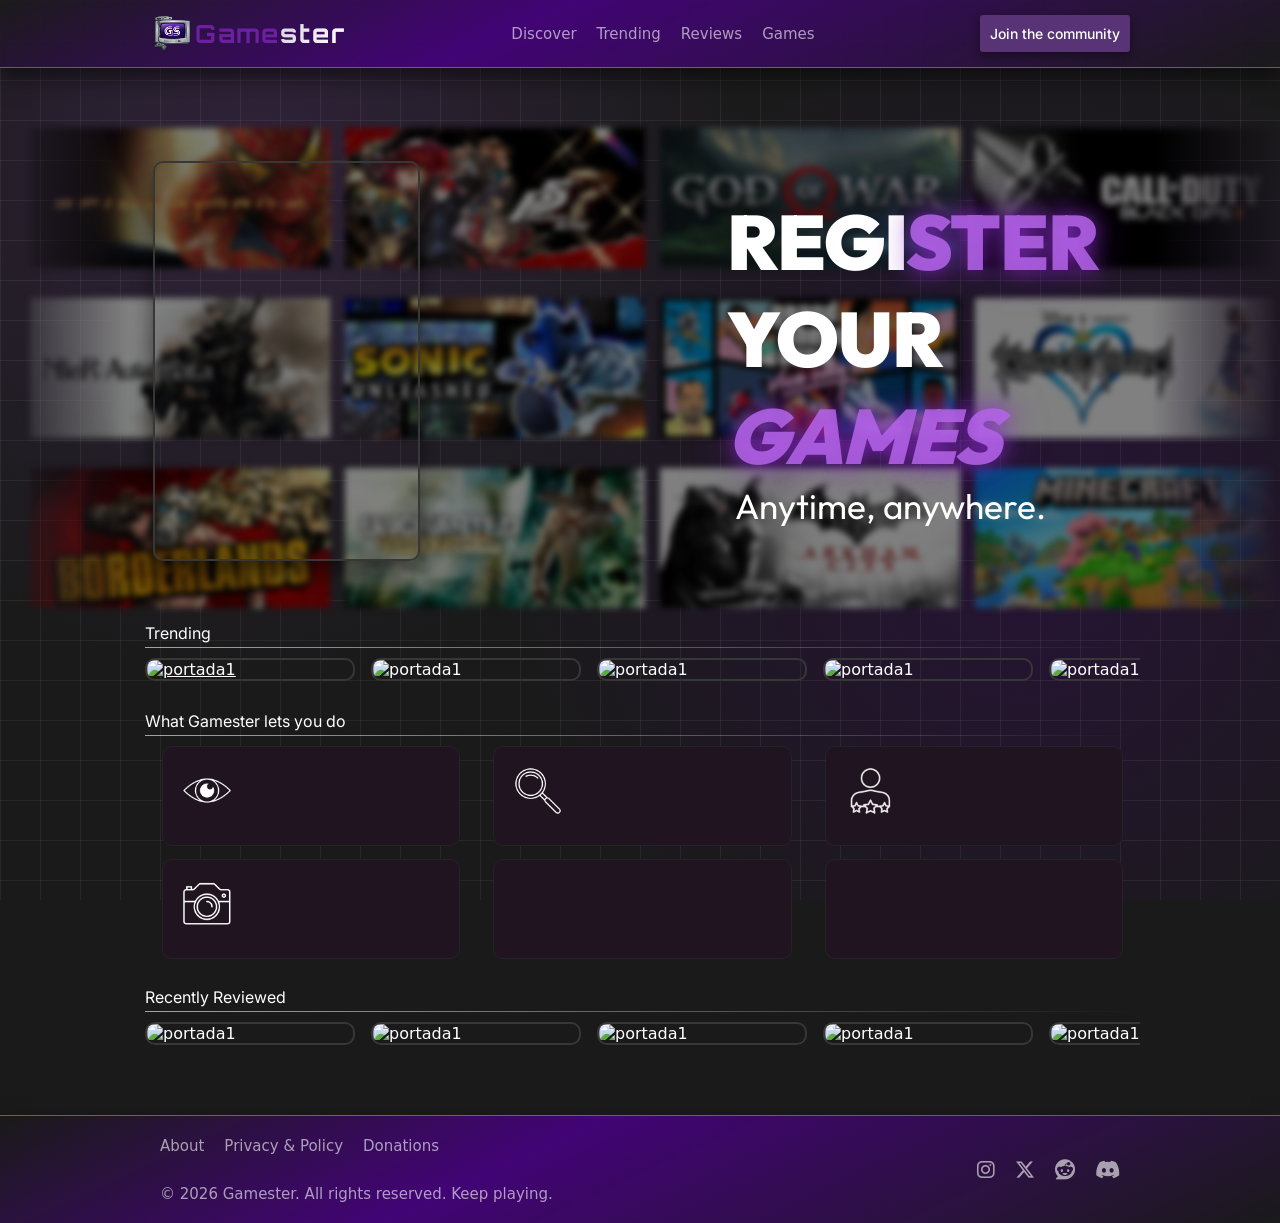
==== commit 15e51a1b: "Agregadas las cajas" ====
--- a/Landing/index.html
+++ b/Landing/index.html
@@ -206,7 +206,22 @@
             </div>
             <div class="details-container">
                 <div class="details-box">
-                    <p class = "state-text">NIGGA</p>
+                    <img src="assets/home/boxes/eye.webp" alt="Ojo" class = "display-box">
+                </div>
+                <div class="details-box">
+                    <img src="assets/home/boxes/lupa.webp" alt="Ojo" class = "display-box">
+                </div>
+                <div class="details-box">
+                    <img src="assets/home/boxes/reviewer.webp" alt="Ojo" class = "display-box">
+                </div>
+                <div class="details-box">
+                    <img src="assets/home/boxes/camera.webp" alt="Ojo" class = "display-box">
+                </div>
+                <div class="details-box">
+                    
+                </div>
+                <div class="details-box">
+                    
                 </div>
             </div>
         </div>
--- a/Landing/styles/home/home-boxes.css
+++ b/Landing/styles/home/home-boxes.css
@@ -8,7 +8,7 @@
     justify-content: space-around; 
     width: 100%;
     row-gap: 5px;
-    margin-bottom: 15px;
+    margin-top: 10px;
 }
 
 /*******************************************************
@@ -24,6 +24,13 @@
     padding: 20px;    
     margin-bottom: 8px; 
     box-sizing: border-box; 
-    width: 100%; 
-    min-height: 150px;
+    width: 30%;
+    min-height: 100px;
+}
+
+
+.details-box img{
+    filter: invert(100%);
+    height: 48px;
+    width: 48px;
 }
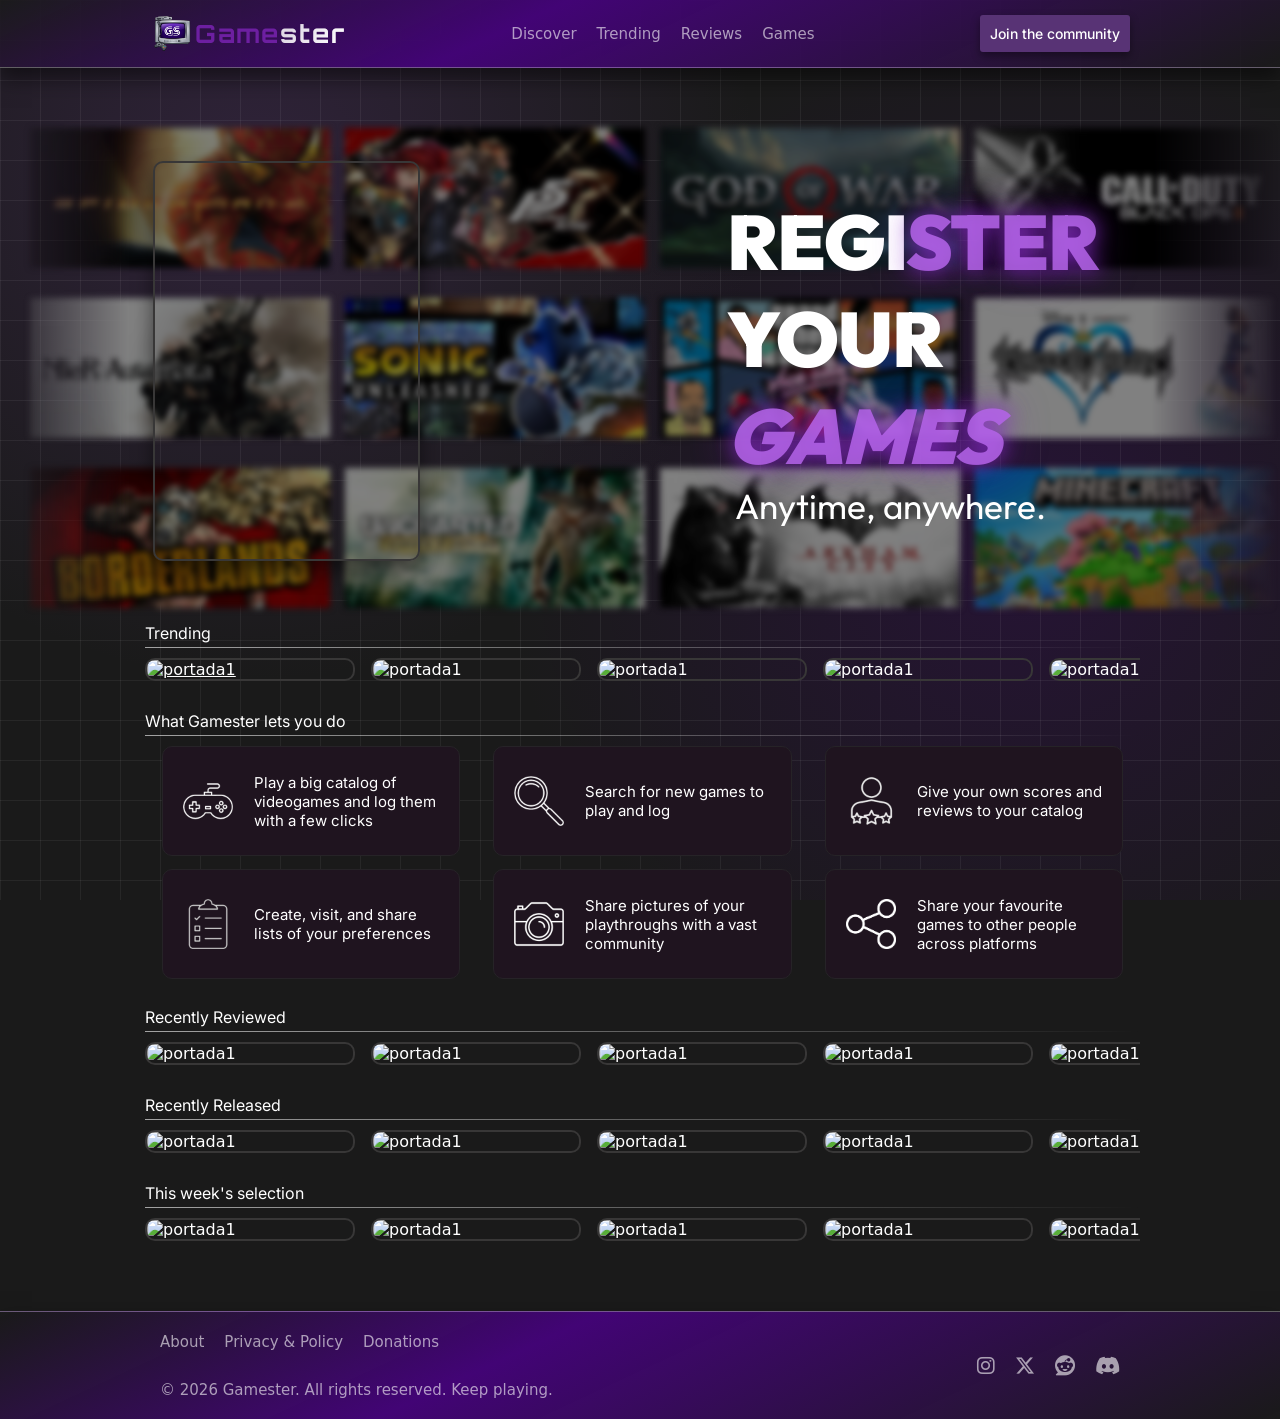
==== commit fec69ebf: "Cajas hechas, retocado general a la pagina principal" ====
--- a/Landing/index.html
+++ b/Landing/index.html
@@ -206,22 +206,34 @@
             </div>
             <div class="details-container">
                 <div class="details-box">
-                    <img src="assets/home/boxes/eye.webp" alt="Ojo" class = "display-box">
-                </div>
-                <div class="details-box">
-                    <img src="assets/home/boxes/lupa.webp" alt="Ojo" class = "display-box">
-                </div>
-                <div class="details-box">
-                    <img src="assets/home/boxes/reviewer.webp" alt="Ojo" class = "display-box">
-                </div>
-                <div class="details-box">
-                    <img src="assets/home/boxes/camera.webp" alt="Ojo" class = "display-box">
-                </div>
-                <div class="details-box">
-                    
-                </div>
-                <div class="details-box">
-                    
+                    <img src="assets/home/boxes/controller.webp" alt="Ojo">
+                    <p class = "details-text">Play a big catalog of videogames and log them with a few clicks</p>
+                    <p class = "text-450">Play & Log</p>
+                </div>
+                <div class="details-box">
+                    <img src="assets/home/boxes/lupa.webp" alt="Lupa">
+                    <p class = "details-text">Search for new games to play and log</p>
+                    <p class = "text-450">Search</p>
+                </div>
+                <div class="details-box">
+                    <img src="assets/home/boxes/reviewer.webp" alt="Reviewer">
+                    <p class = "details-text">Give your own scores and reviews to your catalog</p>
+                    <p class = "text-450">Review</p>
+                </div>
+                <div class="details-box">
+                    <img src="assets/home/boxes/list.webp" alt="Lista">
+                    <p class = "details-text">Create, visit, and share lists of your preferences</p>
+                    <p class = "text-450">Create, visit, share lists</p>
+                </div>
+                <div class="details-box">
+                    <img src="assets/home/boxes/camera.webp" alt="Camara">
+                    <p class = "details-text">Share pictures of your playthroughs with a vast community</p>
+                    <p class = "text-450">Share pictures</p>
+                </div>
+                <div class="details-box">
+                    <img src="assets/home/boxes/share.webp" alt="Compartir">
+                    <p class = "details-text">Share your favourite games to other people across platforms</p>
+                    <p class = "text-450">Share games</p>
                 </div>
             </div>
         </div>
@@ -277,6 +289,116 @@
                     <span class="hidden-name">
                         Devil May Cry 5
                         <span class="hidden-year">(2019)</span>
+                    </span>
+                </div>
+            </div>
+        </div>
+        <div class="main-box-container">
+            <div class="gradient-lined-text">
+                <p>Recently Released</p>
+            </div>
+            <div class="box-container-games">
+                <div class="game-box">
+                    <img 
+                        src="https://images.igdb.com/igdb/image/upload/t_cover_big/cocrjd.webp" alt="portada1">
+                    <span class="hidden-name">
+                        The Witcher 3: Wild Hunt Remastered
+                        <span class="hidden-year">(2026)</span>
+                    </span>
+                </div>
+                <div class="game-box">
+                    <img 
+                        src="https://images.igdb.com/igdb/image/upload/t_cover_big/coc75p.webp" alt="portada1">
+                    <span class="hidden-name">
+                        Minecraft Dungeions II
+                        <span class="hidden-year">(2026)</span>
+                    </span>
+                </div>
+                <div class="game-box">
+                    <img 
+                        src="https://images.igdb.com/igdb/image/upload/t_cover_big/coc64f.webp" alt="portada1">
+                    <span class="hidden-name">
+                        Control Resonant
+                        <span class="hidden-year">(2026)</span>
+                    </span>
+                </div>
+                <div class="game-box">
+                    <img 
+                        src="https://images.igdb.com/igdb/image/upload/t_cover_big/coc5sw.webp" alt="portada1">
+                    <span class="hidden-name">
+                        Silent Hill: Townfall
+                        <span class="hidden-year">(2026)</span>
+                    </span>
+                </div>
+                <div class="game-box">
+                    <img 
+                        src="https://images.igdb.com/igdb/image/upload/t_cover_big/coc7ma.webp" alt="portada1">
+                    <span class="hidden-name">
+                        Fire Emblem: Fortune's Weave
+                        <span class="hidden-year">(2026)</span>
+                    </span>
+                </div>
+                <div class="game-box">
+                    <img 
+                        src="https://images.igdb.com/igdb/image/upload/t_cover_big/cob7ym.webp" alt="portada1">
+                    <span class="hidden-name">
+                        The Blood of Dawnwalker
+                        <span class="hidden-year">(2026)</span>
+                    </span>
+                </div>
+            </div>
+        </div>
+        <div class="main-box-container">
+            <div class="gradient-lined-text">
+                <p>This week's selection</p>
+            </div>
+            <div class="box-container-games">
+                <div class="game-box">
+                    <img 
+                        src="https://images.igdb.com/igdb/image/upload/t_cover_big/co2dto.webp" alt="portada1">
+                    <span class="hidden-name">
+                        Halo Infinite
+                        <span class="hidden-year">(2021)</span>
+                    </span>
+                </div>
+                <div class="game-box">
+                    <img 
+                        src="https://images.igdb.com/igdb/image/upload/t_cover_big/co1ozz.webp" alt="portada1">
+                    <span class="hidden-name">
+                        Shadow of the Colossus
+                        <span class="hidden-year">(2005)</span>
+                    </span>
+                </div>
+                <div class="game-box">
+                    <img 
+                        src="https://images.igdb.com/igdb/image/upload/t_cover_big/co3ddc.webp" alt="portada1">
+                    <span class="hidden-name">
+                        God of War
+                        <span class="hidden-year">(2005)</span>
+                    </span>
+                </div>
+                <div class="game-box">
+                    <img 
+                        src="https://images.igdb.com/igdb/image/upload/t_cover_big/cob9ed.webp" alt="portada1">
+                    <span class="hidden-name">
+                        Dark Souls III
+                        <span class="hidden-year">(2016)</span>
+                    </span>
+                </div>
+                <div class="game-box">
+                    <img 
+                        src="https://images.igdb.com/igdb/image/upload/t_cover_big/co1izy.webp" alt="portada1">
+                    <span class="hidden-name">
+                        Infamous: Second Son
+                        <span class="hidden-year">(2014)</span>
+                    </span>
+                </div>
+                <div class="game-box">
+                    <img 
+                        src="https://images.igdb.com/igdb/image/upload/t_cover_big/co21ro.webp" alt="portada1">
+                    <span class="hidden-name">
+                        Super Mario Galaxy
+                        <span class="hidden-year">(2007)</span>
                     </span>
                 </div>
             </div>
--- a/Landing/styles/home/home-boxes.css
+++ b/Landing/styles/home/home-boxes.css
@@ -21,16 +21,99 @@
     border: 1px solid #262327; 
     border-radius: 10px;
     background-color: rgb(31, 20, 31);  
-    padding: 20px;    
+    padding: 15px;    
     margin-bottom: 8px; 
     box-sizing: border-box; 
     width: 30%;
-    min-height: 100px;
+    height: 110px;
+    align-items: center;
+    z-index: 1;
+}
+
+.details-text{
+    color: white;
+    font-family: var(--font-body);
+    font-size: 15px;
+    margin-left: 16px;
+}
+
+.text-450{
+    position: absolute;
+    color: rgb(255, 255, 255);
+    font-family: var(--font-body);
+    font-size: 13px;
+    top: 50%;
+    left: 50%;
+    transform: translate(-50%, -50%);
+    width: 90%; 
+    text-align: center;
+    line-height: 1.2; 
+    box-sizing: border-box;
+    opacity: 0;
+    visibility: hidden;
+    transition: all 0.3s ease;
 }
 
 
 .details-box img{
     filter: invert(100%);
-    height: 48px;
-    width: 48px;
+    height: 50px;
+    width: 50px;
+    margin: 0px 5px 0px 5px;
+}
+
+.details-box:hover{
+    background-image: linear-gradient(70deg, rgb(88, 19, 90), rgb(55, 10, 71));
+    transition: background-image 0.5s ease; 
+}
+
+/*******************************************************
+******************** RESPONSIVE <= 900 px   ********************
+*******************************************************/
+
+@media (max-width: 900px) {
+    .details-box img{
+        height: 35px;
+        width: 35px;
+    }
+
+    .details-text{
+        font-size: 9px;
+    }
+}
+
+/*******************************************************
+******************** RESPONSIVE <= 450 px   ********************
+*******************************************************/
+
+@media (max-width: 450px) {
+    .details-box {
+        position: relative;
+        display: flex;
+        align-items: center;
+        flex-direction: column;
+        padding: 13px;
+        height: 90px;
+    }
+
+    .details-box img{
+        height: 100%;
+        width: 62px;
+    }
+
+    .details-box:hover img{
+        filter: invert(100%) blur(4px);
+    }
+
+    .details-box:hover .text-450{
+        opacity: 1;
+        visibility: visible;
+        z-index: 2;
+        filter:none;
+    }
+
+    .details-text{
+        display: none;
+    }
+
 }
--- a/Landing/styles/games-grid.css
+++ b/Landing/styles/games-grid.css
@@ -38,7 +38,7 @@
     font-size: 1.5rem;
     font-weight: bold;
     text-align: center;
-    width: 100%;
+    width: 95%;
 }
 
 .hidden-year {
@@ -116,3 +116,13 @@
     padding: 10px 0px;
     justify-content: center;
 }
+
+/***************************************************************
+**************** RESPONSIVE GAMEBOX <= 600px *******************
+****************************************************************/
+
+@media (max-width: 600px) {
+    .box-container-games {
+        grid-template-columns: repeat(6, 170px);
+    }       
+}
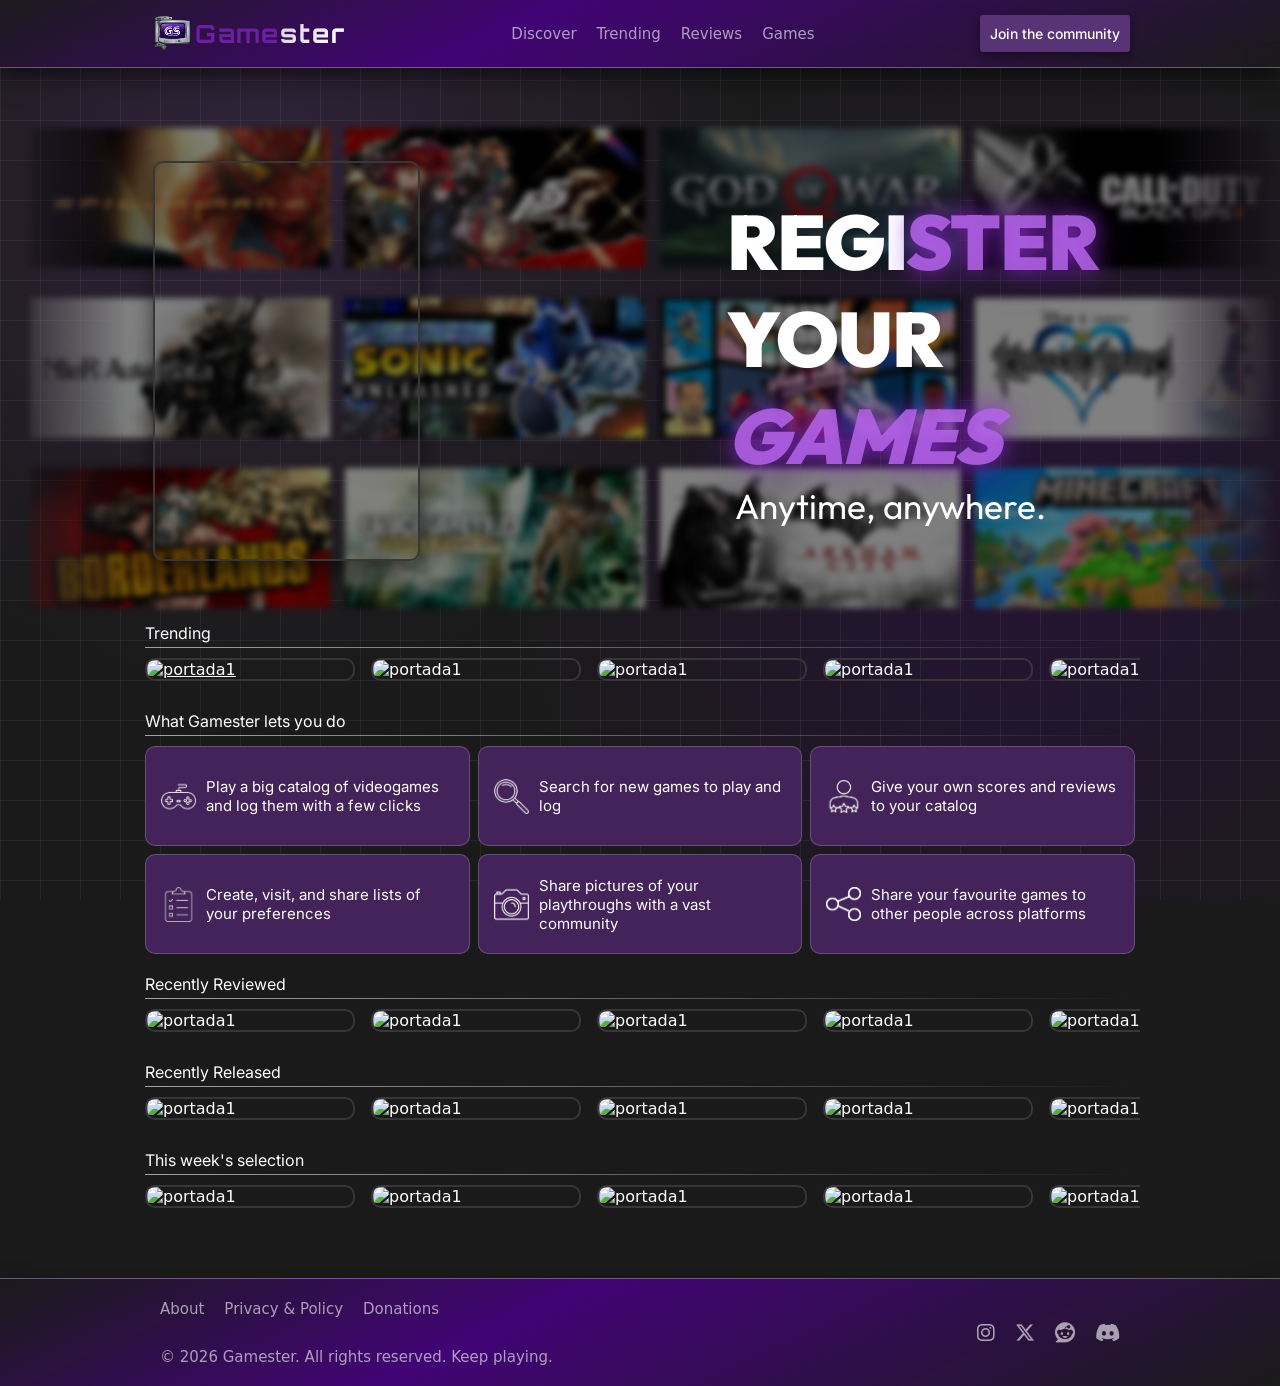
==== commit 7c3e86a6: "Home landing changes" ====
--- a/Landing/index.html
+++ b/Landing/index.html
@@ -200,7 +200,7 @@
                 </div>
             </div>
         </div>
-        <div class="main-box-container">
+        <div class="main-box-container gamester-features-container">
             <div class="gradient-lined-text">
                 <p>What Gamester lets you do</p>
             </div>
--- a/Landing/styles/base.css
+++ b/Landing/styles/base.css
@@ -64,14 +64,14 @@
 }
 
 body {
-    background-color: var(--bg-base);
+    background-color: var(--bg-base) !important;
     background-image:
         linear-gradient(rgba(255, 255, 255, 0.06) 1px, transparent 1px),
         linear-gradient(90deg, rgba(255, 255, 255, 0.06) 1px, transparent 1px),
         radial-gradient(circle at 20% 20%, rgba(88, 51, 117, 0.35), transparent 40%),
-        radial-gradient(circle at 80% 60%, rgba(66, 4, 117, 0.3), transparent 45%);
-    background-size: 40px 40px, 40px 40px, 100% 100%, 100% 100%;
-    background-attachment: fixed;
+        radial-gradient(circle at 80% 60%, rgba(66, 4, 117, 0.3), transparent 45%) !important;
+    background-size: 40px 40px, 40px 40px, 100% 100%, 100% 100% !important;
+    background-attachment: fixed !important;
     display: flex;
     flex-direction: column;
     align-items: center;
--- a/Landing/styles/home/home-boxes.css
+++ b/Landing/styles/home/home-boxes.css
@@ -1,40 +1,46 @@
+.gamester-features-container{
+    margin-bottom: 20px;
+}
+
 /*******************************************************
 **************** CAJAS VISUALES (CONTENEDOR) ************
 *******************************************************/
 
-.details-container{
-    display: flex;
-    flex-wrap: wrap;
-    justify-content: space-around; 
+.details-container {
+    display: grid;
+    grid-template-columns: repeat(auto-fit, minmax(300px, 1fr));
+    gap: 8px;
     width: 100%;
-    row-gap: 5px;
     margin-top: 10px;
+    padding: 0px 5px 0px 0px;
 }
 
 /*******************************************************
 ******************** CAJAS VISUALES ********************
 *******************************************************/
 
-.details-box{
-    display: grid;
-    grid-template-columns: max-content 1fr; 
-    border: 1px solid #262327; 
+.details-box {
+    display: flex;
+    align-items: center;
+    cursor: pointer;
+    gap: 10px;
+    padding: 20px 15px;
+    min-height: 100px;
+    border: 1px solid rgb(255, 255, 255, 0.2);
     border-radius: 10px;
-    background-color: rgb(31, 20, 31);  
-    padding: 15px;    
-    margin-bottom: 8px; 
-    box-sizing: border-box; 
-    width: 30%;
-    height: 110px;
-    align-items: center;
-    z-index: 1;
+    background-color: var(--brand-hover);
+    transition: all .1s ease-in-out;
+
+    &:hover{
+        background-color: #36174d;
+        transform: scale(0.99);
+    }
 }
 
 .details-text{
     color: white;
     font-family: var(--font-body);
     font-size: 15px;
-    margin-left: 16px;
 }
 
 .text-450{
@@ -57,63 +63,5 @@
 
 .details-box img{
     filter: invert(100%);
-    height: 50px;
-    width: 50px;
-    margin: 0px 5px 0px 5px;
-}
-
-.details-box:hover{
-    background-image: linear-gradient(70deg, rgb(88, 19, 90), rgb(55, 10, 71));
-    transition: background-image 0.5s ease; 
-}
-
-/*******************************************************
-******************** RESPONSIVE <= 900 px   ********************
-*******************************************************/
-
-@media (max-width: 900px) {
-    .details-box img{
-        height: 35px;
-        width: 35px;
-    }
-
-    .details-text{
-        font-size: 9px;
-    }
-}
-
-/*******************************************************
-******************** RESPONSIVE <= 450 px   ********************
-*******************************************************/
-
-@media (max-width: 450px) {
-    .details-box {
-        position: relative;
-        display: flex;
-        align-items: center;
-        flex-direction: column;
-        padding: 13px;
-        height: 90px;
-    }
-
-    .details-box img{
-        height: 100%;
-        width: 62px;
-    }
-
-    .details-box:hover img{
-        filter: invert(100%) blur(4px);
-    }
-
-    .details-box:hover .text-450{
-        opacity: 1;
-        visibility: visible;
-        z-index: 2;
-        filter:none;
-    }
-
-    .details-text{
-        display: none;
-    }
-
+    max-width: 35px;
 }
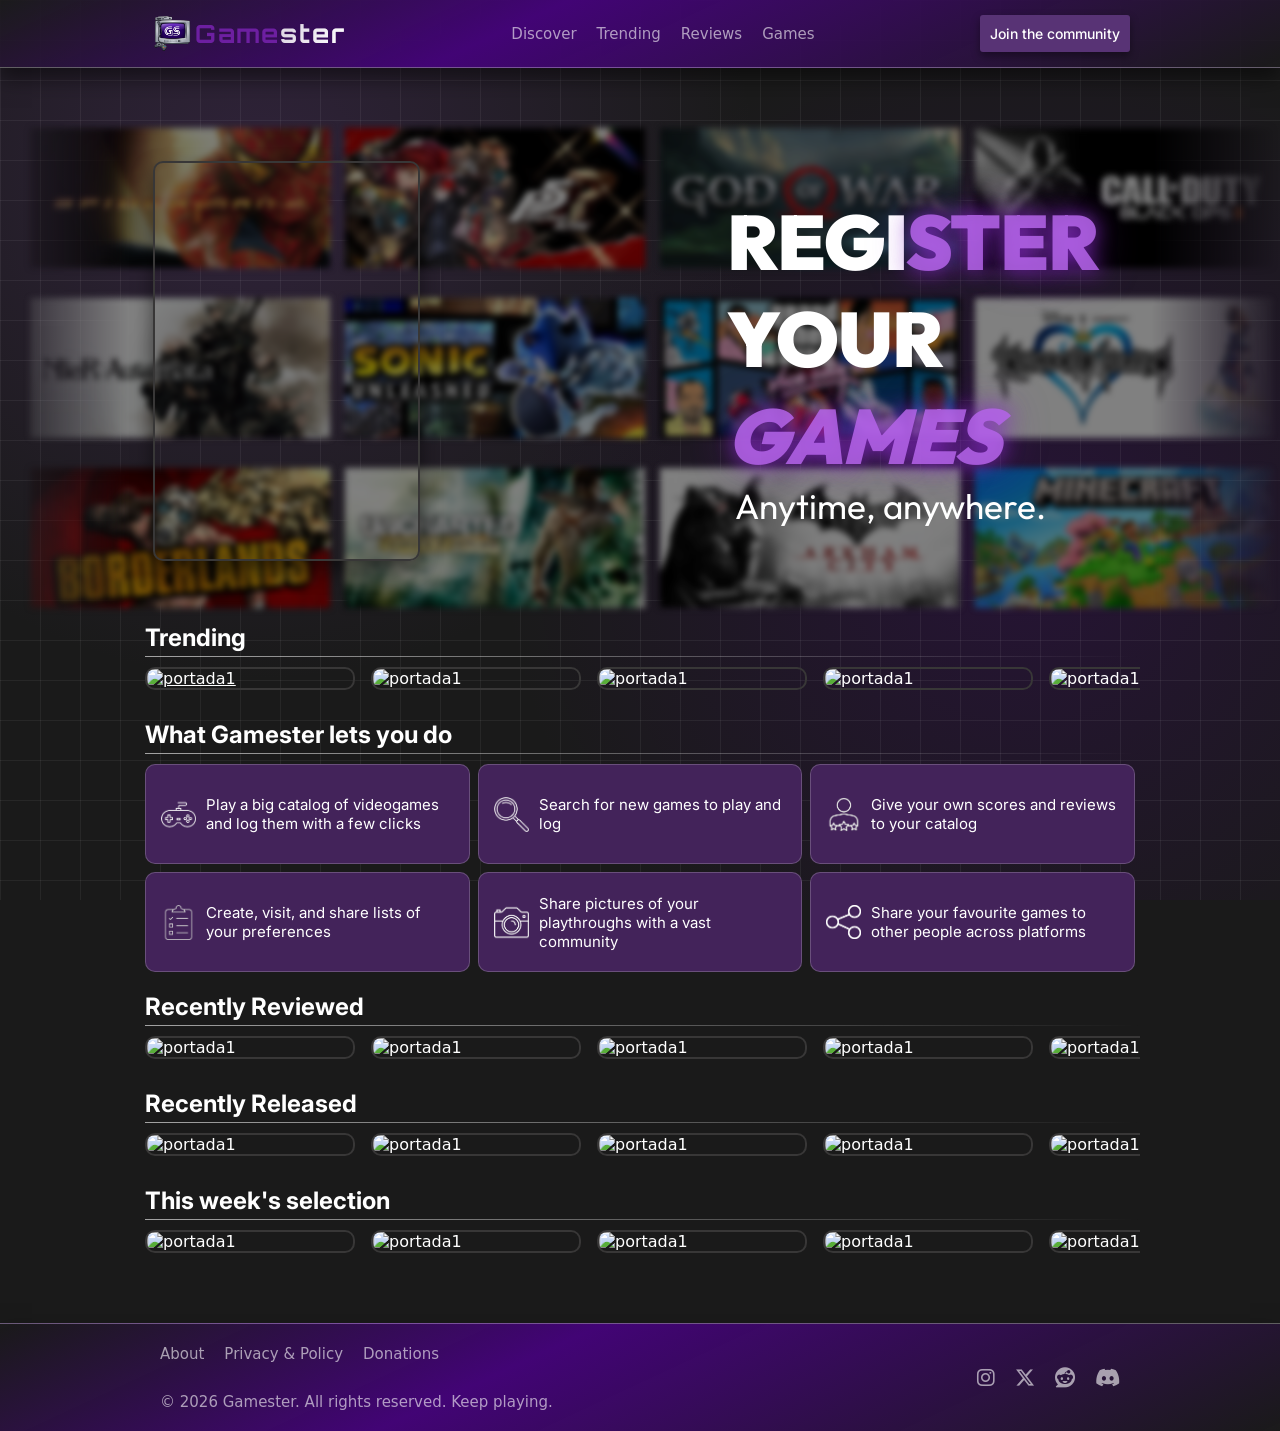
==== commit 4bf5c86c: "HTML semantico" ====
--- a/Landing/index.html
+++ b/Landing/index.html
@@ -33,7 +33,7 @@
                 </div>
             </a>
 
-            <nav class="nav">
+            <nav class="nav" aria-label="Main navigation">
                 <ul class="nav-list">
                     <li>
                         <a class="nav-list-item" href="#">Discover</a>
@@ -50,35 +50,33 @@
                 </ul>
             </nav>
 
-            <button class="join-button">
+            <button class="join-button" type="button">
                 Join the community
             </button>
 
-            <button class="menu-ham">
-                <i class="fa-solid fa-bars"></i>
+            <button class="menu-ham" type="button" aria-label="Open menu">
+                <i class="fa-solid fa-bars" aria-hidden="true"></i>
             </button>
 
-            <section class="side-menu">
-                <nav class="nav-side-bar">
-                    <ul class="nav-list-side-bar">
-                        <li>
-                            <a class="nav-list-item item-side-bar" href="#">Discover</a>
-                        </li>
-                        <li>
-                            <a class="nav-list-item item-side-bar" href="#">Trending</a>
-                        </li>
-                        <li>
-                            <a class="nav-list-item item-side-bar" href="#">Reviews</a>
-                        </li>
-                        <li>
-                            <a class="nav-list-item item-side-bar" href="#">Games</a>
-                        </li>
-                        <li class="last-li">
-                            <a class="nav-list-item item-side-bar" href="#">Join the community</a>
-                        </li>
-                    </ul>
-                </nav>
-            </section>
+            <nav class="side-menu" aria-label="Mobile navigation">
+                <ul class="nav-list-side-bar">
+                    <li>
+                        <a class="nav-list-item item-side-bar" href="#">Discover</a>
+                    </li>
+                    <li>
+                        <a class="nav-list-item item-side-bar" href="#">Trending</a>
+                    </li>
+                    <li>
+                        <a class="nav-list-item item-side-bar" href="#">Reviews</a>
+                    </li>
+                    <li>
+                        <a class="nav-list-item item-side-bar" href="#">Games</a>
+                    </li>
+                    <li class="last-li">
+                        <a class="nav-list-item item-side-bar" href="#">Join the community</a>
+                    </li>
+                </ul>
+            </nav>
         </div>
     </header>
 
@@ -137,17 +135,17 @@
                     <img src="./assets/banner/big-cover/cover10.webp" alt="Juego 10">
                 </div>
                 <div class="slogan-text">
-                    <div class="slogan-big">REGI<span class="main-color">STER</span></div>
-                    <div class="slogan-big">YOUR</div>
-                    <div class="slogan-big"><span class="main-color italic">GAMES</span></div>
-                    <div><span class="slogan-mid">Anytime, anywhere.</span></div>
+                    <p class="slogan-big">REGI<span class="main-color">STER</span></p>
+                    <p class="slogan-big">YOUR</p>
+                    <p class="slogan-big"><span class="main-color italic">GAMES</span></p>
+                    <p><span class="slogan-mid">Anytime, anywhere.</span></p>
                 </div>
             </div>
 
         </section>
-        <div class="main-box-container">
+        <section class="main-box-container">
             <div class="gradient-lined-text">
-                <p>Trending</p>
+                <h2>Trending</h2>
             </div>
             <div class="box-container-games">
                 <a class = "game-box" href="./pages/game/index.html">
@@ -158,251 +156,253 @@
                         <span class="hidden-year">(1998)</span>
                     </span>
                 </a>
-                <div class="game-box">
+                <article class="game-box">
                     <img 
                         src="https://images.igdb.com/igdb/image/upload/t_cover_big/cob5mk.webp" alt="portada1">
                     <span class="hidden-name">
                         Wolverine
                         <span class="hidden-year">(2026)</span>
                     </span>
-                </div>
-                <div class="game-box">
+                </article>
+                <article class="game-box">
                     <img 
                         src="https://images.igdb.com/igdb/image/upload/t_cover_big/coaaqu.webp" alt="portada1">
                     <span class="hidden-name">
                         PAYDAY 2
                         <span class="hidden-year">(2013)</span>
                     </span>
-                </div>
-                <div class="game-box">
+                </article>
+                <article class="game-box">
                     <img 
                         src="https://images.igdb.com/igdb/image/upload/t_cover_big/cobyue.webp" alt="portada1">
                     <span class="hidden-name">
                         Assassin's Creed Black Flag: Resynced
                         <span class="hidden-year">(2026)</span>
                     </span>
-                </div>
-                <div class="game-box">
+                </article>
+                <article class="game-box">
                     <img 
                         src="https://images.igdb.com/igdb/image/upload/t_cover_big/cocv1v.webp" alt="portada1">
                     <span class="hidden-name">
                         El GTA 6
                         <span class="hidden-year">(2026)</span>
                     </span>
-                </div>
-                <div class="game-box">
+                </article>
+                <article class="game-box">
                     <img 
                         src="https://images.igdb.com/igdb/image/upload/t_cover_big/cocv5r.webp" alt="portada1">
                     <span class="hidden-name">
                         The Legend of Zelda: Ocarina of Time
                         <span class="hidden-year">(2026)</span>
                     </span>
-                </div>
-            </div>
-        </div>
-        <div class="main-box-container gamester-features-container">
+                </article>
+            </div>
+        </section>
+        <section class="main-box-container gamester-features-container">
             <div class="gradient-lined-text">
-                <p>What Gamester lets you do</p>
+                <h2>What Gamester lets you do</h2>
             </div>
             <div class="details-container">
-                <div class="details-box">
-                    <img src="assets/home/boxes/controller.webp" alt="Ojo">
+                <article class="details-box">
+                    <img src="assets/home/boxes/controller.webp" alt="Ojo" aria-hidden="true">
                     <p class = "details-text">Play a big catalog of videogames and log them with a few clicks</p>
-                    <p class = "text-450">Play & Log</p>
-                </div>
-                <div class="details-box">
-                    <img src="assets/home/boxes/lupa.webp" alt="Lupa">
+                    <p class = "text-450">Play &amp; Log</p>
+                </article>
+                <article class="details-box">
+                    <img src="assets/home/boxes/lupa.webp" alt="Lupa" aria-hidden="true">
                     <p class = "details-text">Search for new games to play and log</p>
                     <p class = "text-450">Search</p>
-                </div>
-                <div class="details-box">
-                    <img src="assets/home/boxes/reviewer.webp" alt="Reviewer">
+                </article>
+                <article class="details-box">
+                    <img src="assets/home/boxes/reviewer.webp" alt="Reviewer" aria-hidden="true">
                     <p class = "details-text">Give your own scores and reviews to your catalog</p>
                     <p class = "text-450">Review</p>
-                </div>
-                <div class="details-box">
-                    <img src="assets/home/boxes/list.webp" alt="Lista">
+                </article>
+                <article class="details-box">
+                    <img src="assets/home/boxes/list.webp" alt="Lista" aria-hidden="true">
                     <p class = "details-text">Create, visit, and share lists of your preferences</p>
                     <p class = "text-450">Create, visit, share lists</p>
-                </div>
-                <div class="details-box">
-                    <img src="assets/home/boxes/camera.webp" alt="Camara">
+                </article>
+                <article class="details-box">
+                    <img src="assets/home/boxes/camera.webp" alt="Camara" aria-hidden="true">
                     <p class = "details-text">Share pictures of your playthroughs with a vast community</p>
                     <p class = "text-450">Share pictures</p>
-                </div>
-                <div class="details-box">
-                    <img src="assets/home/boxes/share.webp" alt="Compartir">
+                </article>
+                <article class="details-box">
+                    <img src="assets/home/boxes/share.webp" alt="Compartir" aria-hidden="true">
                     <p class = "details-text">Share your favourite games to other people across platforms</p>
                     <p class = "text-450">Share games</p>
-                </div>
-            </div>
+                </article>
+            </div>
+        </section>
         </div>
-        </div>
-        <div class="main-box-container">
+        <section class="main-box-container">
             <div class="gradient-lined-text">
-                <p>Recently Reviewed</p>
+                <h2>Recently Reviewed</h2>
             </div>
             <div class="box-container-games">
-                <div class="game-box">
+                <article class="game-box">
                     <img 
                         src="https://images.igdb.com/igdb/image/upload/t_cover_big/cocygu.webp" alt="portada1">
                     <span class="hidden-name">
                         Valheim
                         <span class="hidden-year">(2026)</span>
                     </span>
-                </div>
-                <div class="game-box">
+                </article>
+                <article class="game-box">
                     <img 
                         src="https://images.igdb.com/igdb/image/upload/t_cover_big/co2mli.webp" alt="portada1">
                     <span class="hidden-name">
                         BioShock
                         <span class="hidden-year">(2007)</span>
                     </span>
-                </div>
-                <div class="game-box">
+                </article>
+                <article class="game-box">
                     <img 
                         src="https://images.igdb.com/igdb/image/upload/t_cover_big/co7n02.webp" alt="portada1">
                     <span class="hidden-name">
                         Palworld
                         <span class="hidden-year">(2026)</span>
                     </span>
-                </div>
-                <div class="game-box">
+                </article>
+                <article class="game-box">
                     <img 
                         src="https://images.igdb.com/igdb/image/upload/t_cover_big/co670h.webp" alt="portada1">
                     <span class="hidden-name">
                         Baldur's Gate III
                         <span class="hidden-year">(2023)</span>
                     </span>
-                </div>
-                <div class="game-box">
+                </article>
+                <article class="game-box">
                     <img 
                         src="https://images.igdb.com/igdb/image/upload/t_cover_big/cobmj0.webp" alt="portada1">
                     <span class="hidden-name">
                         Resident Evil Requiem
                         <span class="hidden-year">(2026)</span>
                     </span>
-                </div>
-                <div class="game-box">
+                </article>
+                <article class="game-box">
                     <img 
                         src="https://images.igdb.com/igdb/image/upload/t_cover_big/co1rb4.webp" alt="portada1">
                     <span class="hidden-name">
                         Devil May Cry 5
                         <span class="hidden-year">(2019)</span>
                     </span>
-                </div>
-            </div>
-        </div>
-        <div class="main-box-container">
+                </article>
+            </div>
+        </section>
+
+        <section class="main-box-container">
             <div class="gradient-lined-text">
-                <p>Recently Released</p>
+                <h2>Recently Released</h2>
             </div>
             <div class="box-container-games">
-                <div class="game-box">
+                <article class="game-box">
                     <img 
                         src="https://images.igdb.com/igdb/image/upload/t_cover_big/cocrjd.webp" alt="portada1">
                     <span class="hidden-name">
                         The Witcher 3: Wild Hunt Remastered
                         <span class="hidden-year">(2026)</span>
                     </span>
-                </div>
-                <div class="game-box">
+                </article>
+                <article class="game-box">
                     <img 
                         src="https://images.igdb.com/igdb/image/upload/t_cover_big/coc75p.webp" alt="portada1">
                     <span class="hidden-name">
                         Minecraft Dungeions II
                         <span class="hidden-year">(2026)</span>
                     </span>
-                </div>
-                <div class="game-box">
+                </article>
+                <article class="game-box">
                     <img 
                         src="https://images.igdb.com/igdb/image/upload/t_cover_big/coc64f.webp" alt="portada1">
                     <span class="hidden-name">
                         Control Resonant
                         <span class="hidden-year">(2026)</span>
                     </span>
-                </div>
-                <div class="game-box">
+                </article>
+                <article class="game-box">
                     <img 
                         src="https://images.igdb.com/igdb/image/upload/t_cover_big/coc5sw.webp" alt="portada1">
                     <span class="hidden-name">
                         Silent Hill: Townfall
                         <span class="hidden-year">(2026)</span>
                     </span>
-                </div>
-                <div class="game-box">
+                </article>
+                <article class="game-box">
                     <img 
                         src="https://images.igdb.com/igdb/image/upload/t_cover_big/coc7ma.webp" alt="portada1">
                     <span class="hidden-name">
                         Fire Emblem: Fortune's Weave
                         <span class="hidden-year">(2026)</span>
                     </span>
-                </div>
-                <div class="game-box">
+                </article>
+                <article class="game-box">
                     <img 
                         src="https://images.igdb.com/igdb/image/upload/t_cover_big/cob7ym.webp" alt="portada1">
                     <span class="hidden-name">
                         The Blood of Dawnwalker
                         <span class="hidden-year">(2026)</span>
                     </span>
-                </div>
-            </div>
-        </div>
-        <div class="main-box-container">
+                </article>
+            </div>
+        </section>
+
+        <section class="main-box-container">
             <div class="gradient-lined-text">
-                <p>This week's selection</p>
+                <h2>This week's selection</h2>
             </div>
             <div class="box-container-games">
-                <div class="game-box">
+                <article class="game-box">
                     <img 
                         src="https://images.igdb.com/igdb/image/upload/t_cover_big/co2dto.webp" alt="portada1">
                     <span class="hidden-name">
                         Halo Infinite
                         <span class="hidden-year">(2021)</span>
                     </span>
-                </div>
-                <div class="game-box">
+                </article>
+                <article class="game-box">
                     <img 
                         src="https://images.igdb.com/igdb/image/upload/t_cover_big/co1ozz.webp" alt="portada1">
                     <span class="hidden-name">
                         Shadow of the Colossus
                         <span class="hidden-year">(2005)</span>
                     </span>
-                </div>
-                <div class="game-box">
+                </article>
+                <article class="game-box">
                     <img 
                         src="https://images.igdb.com/igdb/image/upload/t_cover_big/co3ddc.webp" alt="portada1">
                     <span class="hidden-name">
                         God of War
                         <span class="hidden-year">(2005)</span>
                     </span>
-                </div>
-                <div class="game-box">
+                </article>
+                <article class="game-box">
                     <img 
                         src="https://images.igdb.com/igdb/image/upload/t_cover_big/cob9ed.webp" alt="portada1">
                     <span class="hidden-name">
                         Dark Souls III
                         <span class="hidden-year">(2016)</span>
                     </span>
-                </div>
-                <div class="game-box">
+                </article>
+                <article class="game-box">
                     <img 
                         src="https://images.igdb.com/igdb/image/upload/t_cover_big/co1izy.webp" alt="portada1">
                     <span class="hidden-name">
                         Infamous: Second Son
                         <span class="hidden-year">(2014)</span>
                     </span>
-                </div>
-                <div class="game-box">
+                </article>
+                <article class="game-box">
                     <img 
                         src="https://images.igdb.com/igdb/image/upload/t_cover_big/co21ro.webp" alt="portada1">
                     <span class="hidden-name">
                         Super Mario Galaxy
                         <span class="hidden-year">(2007)</span>
                     </span>
-                </div>
-            </div>
-        </div>
+                </article>
+            </div>
+        </section>
     </main>
 
     <!--------------------- FOOTER ------------------------->
@@ -410,13 +410,13 @@
     <footer class="footer-container container-full">
         <div class="footer container-xxl">
             <div class="left-side-footer">
-                <nav class="footer-nav">
+                <nav class="footer-nav" aria-label="Footer navigation">
                     <ul class="footer-nav-list">
                         <li>
                         <a class="nav-list-item" href="#">About</a>
                     </li>
                     <li>
-                        <a class="nav-list-item" href="#">Privacy & Policy</a>
+                        <a class="nav-list-item" href="#">Privacy &amp; Policy</a>
                     </li>
                     <li>
                         <a class="nav-list-item" href="#">Donations</a>
@@ -424,14 +424,14 @@
                     </ul>
                 </nav>
                 <p class="rights">
-                    © 2026 Gamester. All rights reserved. Keep playing.
+                    &copy; 2026 Gamester. All rights reserved. Keep playing.
                 </p>
             </div>
             <div class="right-side-footer">
-                <i class="social-i fa-brands fa-instagram"></i>
-                <i class="social-i fa-brands fa-x-twitter"></i>
-                <i class="social-i fa-brands fa-reddit"></i>
-                <i class="social-i fa-brands fa-discord"></i>
+                <i class="social-i fa-brands fa-instagram" aria-hidden="true"></i>
+                <i class="social-i fa-brands fa-x-twitter" aria-hidden="true"></i>
+                <i class="social-i fa-brands fa-reddit" aria-hidden="true"></i>
+                <i class="social-i fa-brands fa-discord" aria-hidden="true"></i>
             </div>
         </div>
     </footer>
--- a/Landing/styles/home/home-boxes.css
+++ b/Landing/styles/home/home-boxes.css
@@ -64,4 +64,50 @@
 .details-box img{
     filter: invert(100%);
     max-width: 35px;
+}
+
+@media (max-width: 617px) {
+
+    .details-container {
+        display: flex;
+        flex-wrap: wrap;
+        justify-content: center;   /* centra cada línea */
+        gap: 8px;
+    }
+
+    .details-box {
+        position: relative;
+        display: flex;
+        flex-direction: column;
+        align-items: center;     
+        justify-content: center;  
+        flex: 0 0 80px;          
+        box-sizing: border-box;   
+        padding: 10px 6px;
+        min-height: 90px;   
+        margin-right: 5px;   
+    }
+
+    .details-box img{
+        max-width: none;         
+        width: 57px;
+        height: 57px;
+        object-fit: contain;
+        flex-shrink: 0;           
+    }
+
+    .details-box:hover img{
+        filter: invert(100%) blur(4px);
+    }
+
+    .details-box:hover .text-450{
+        opacity: 1;
+        visibility: visible;
+        z-index: 2;
+        filter: none;
+    }
+
+    .details-text{
+        display: none;
+    }
 }
--- a/Landing/styles/misc.css
+++ b/Landing/styles/misc.css
@@ -75,6 +75,7 @@
     font-size: 20px;
     filter: brightness(0.6); 
     transition: filter 0.3s ease;
+    margin-top: 20px;
 }
 
 .load-more-text:hover{
